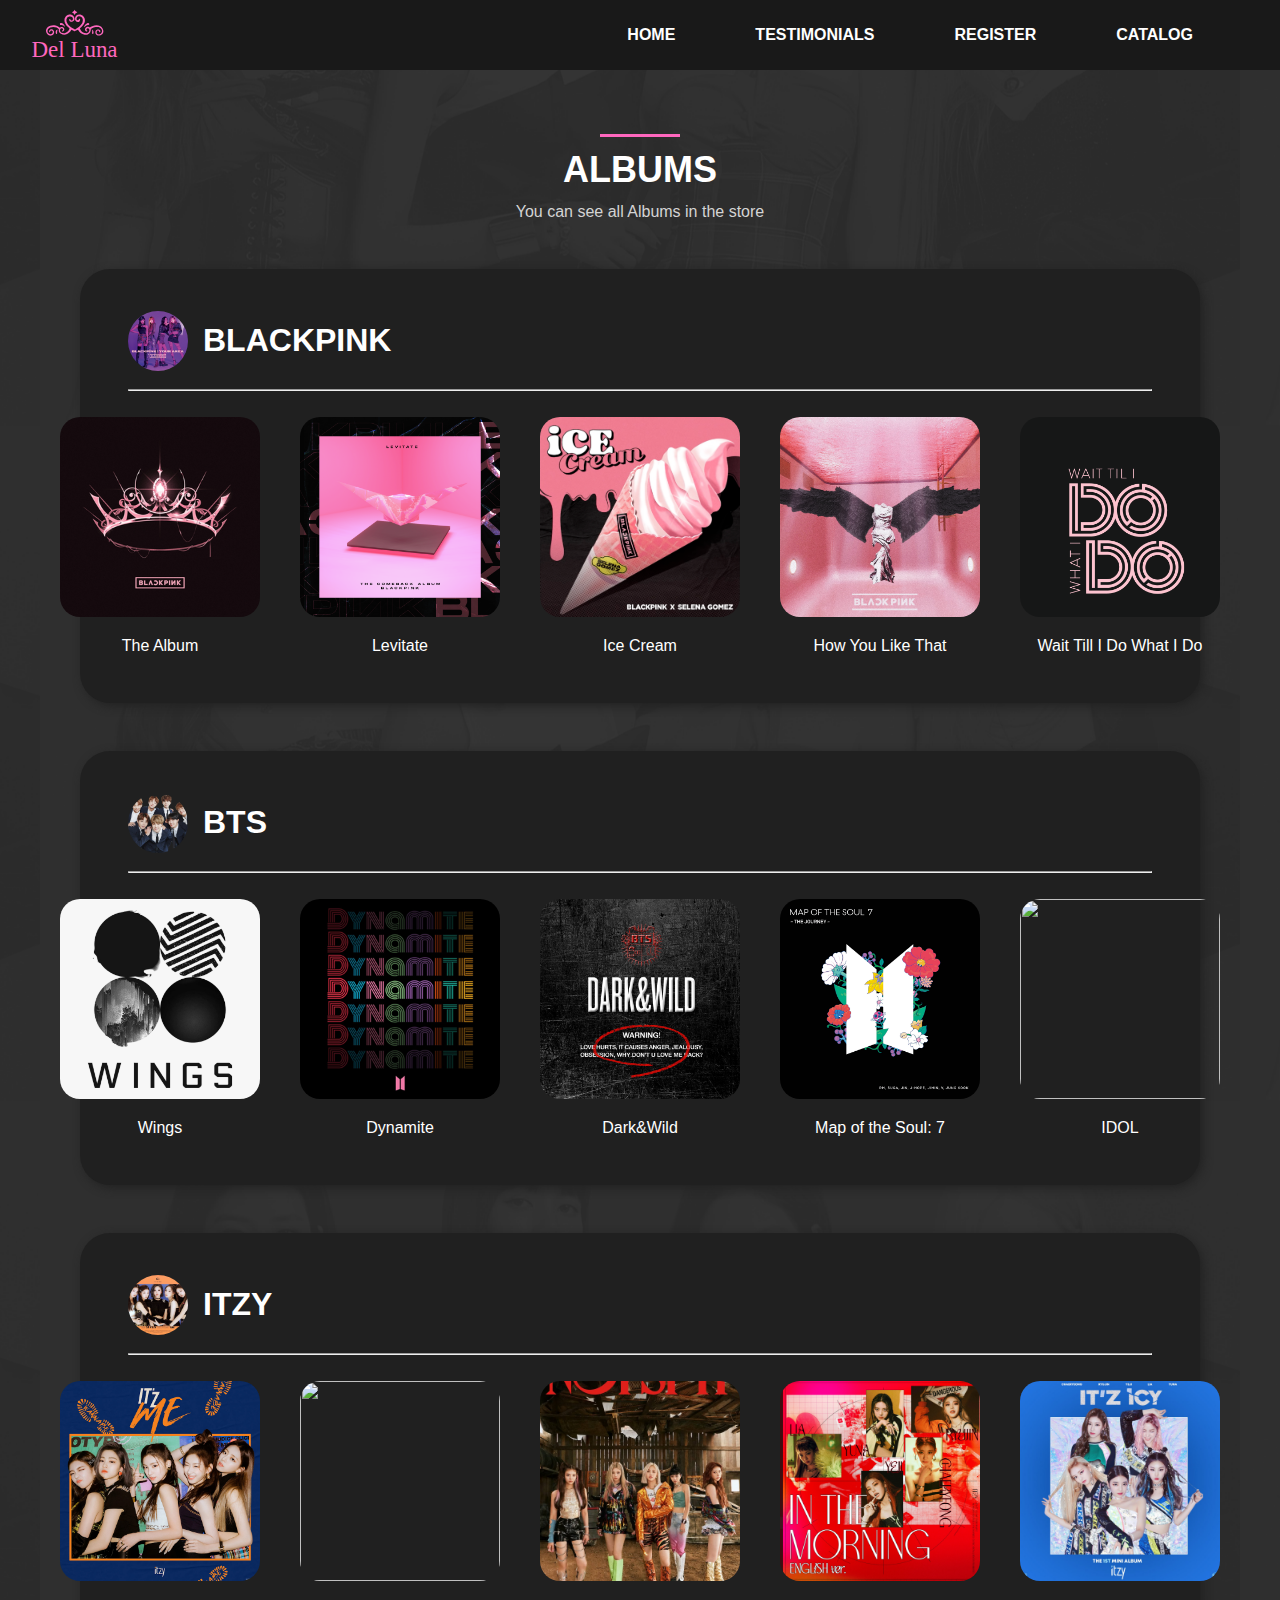
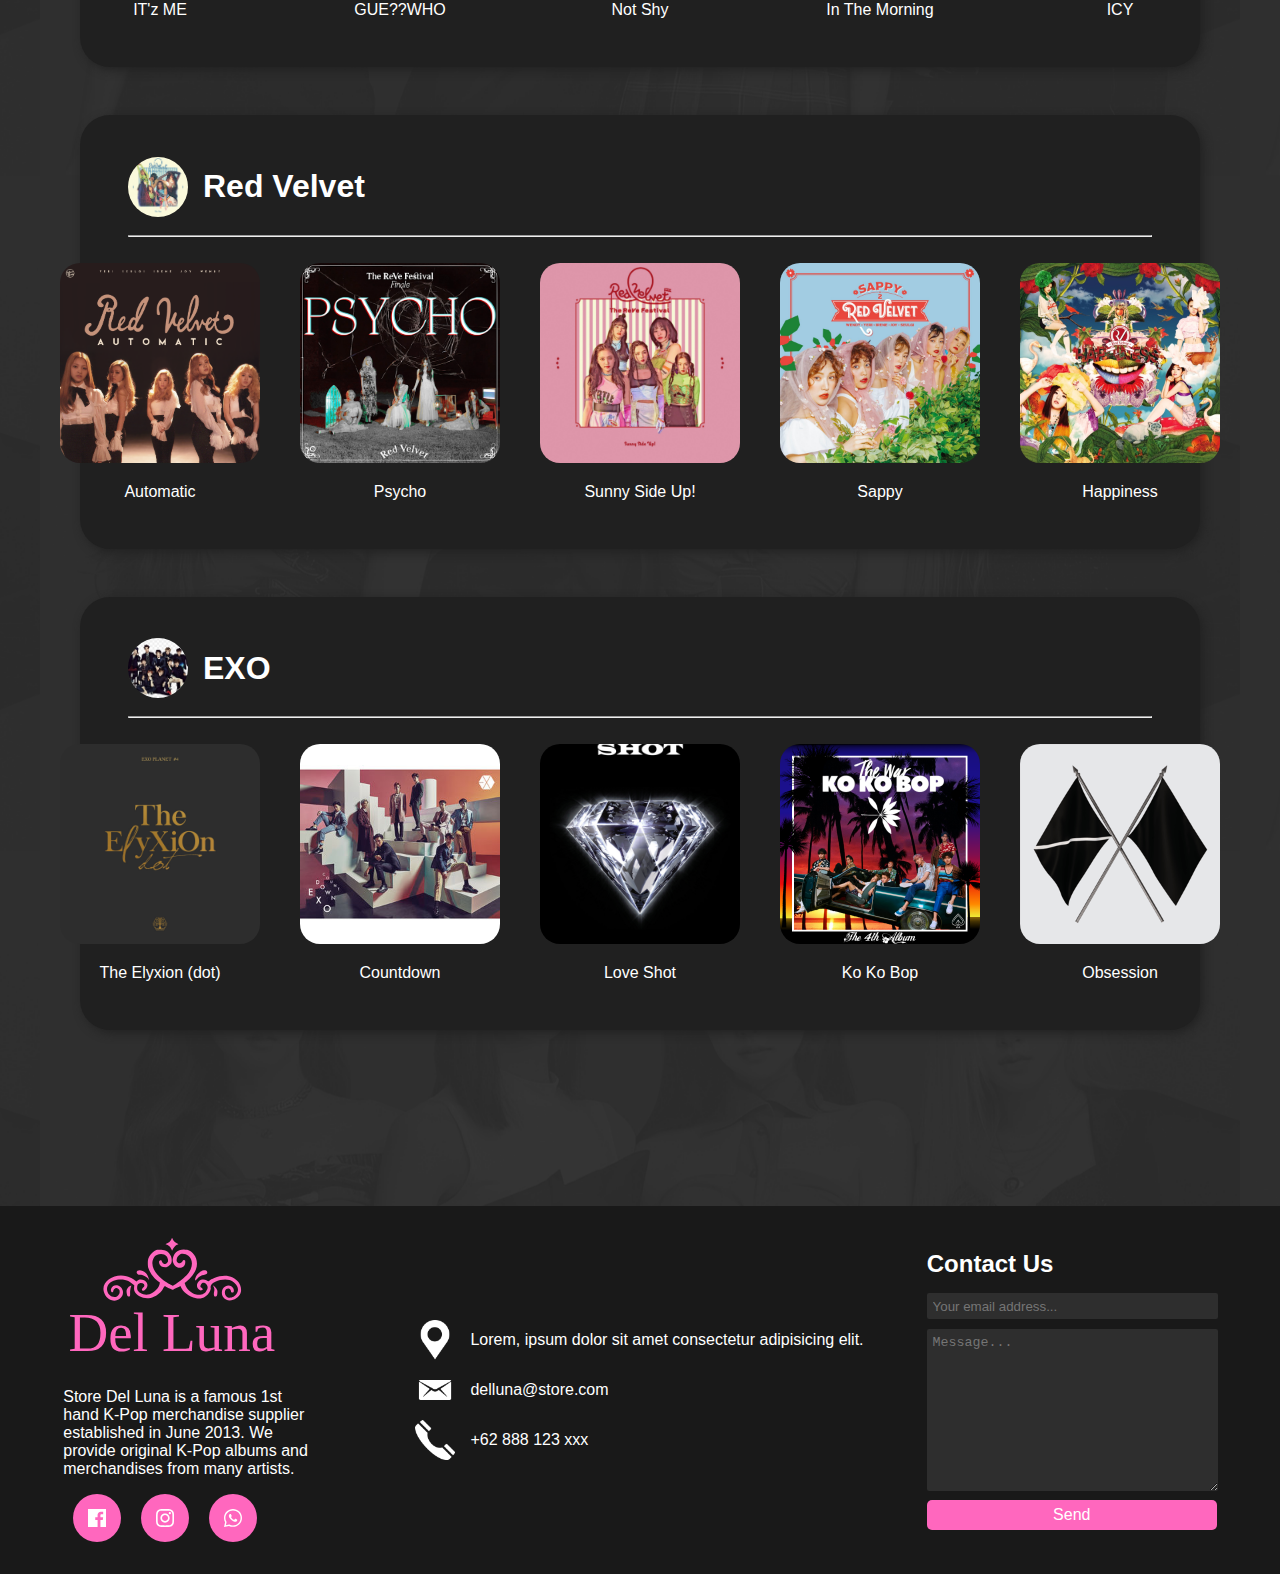
==== pages/album.html @ 9034fc79 "benerin album" ====
<!DOCTYPE html>
<html lang="en">

<head>
    <meta charset="UTF-8">
    <meta http-equiv="X-UA-Compatible" content="IE=edge">
    <meta name="viewport" content="width=device-width, initial-scale=1.0">
    <title>Store Del Luna</title>
    <link rel="stylesheet" href="../styles/album.css">
    <link rel="icon" href="../assets/logo/logofitdelluna.svg">
    <script src="../js/toTop.js"></script>
</head>

<body>
    <div class="navbar">
        <div class="navbar-left">
            <a href="index.html">
                <img src="../assets/logo/dellunawostore.svg" alt="">
            </a>
        </div>
        <div class="navbar-right">
            <ul>
                <li><a href="index.html">HOME</a></li>
                <li><a href="testimonial.html">TESTIMONIALS</a></li>
                <li><a href="register.html">REGISTER</a></li>
                <li class="catalog">CATALOG
                    <ul class="catalog-dropdown">
                        <li class="album text-center"><a href="album.html">Albums</a></li>
                        <li class="merchandise text-center"><a href="merchandise.html">Merchandise</a></li>
                    </ul>
                </li>
            </ul>
        </div>
    </div>


    <div class="album-section">
        <div class="section-line"></div>
        <h1 class="title">ALBUMS</h1>
        <p class="subtitle">You can see all Albums in the store</p>

        <div class="wrapper first-album">
            <div class="album-head row">
                <img src="../assets/album/bp/bp cover 3.png" alt="" width="50px">
                <h1 class="text-white">BLACKPINK</h1>
            </div>
            <hr>
            <div class="album-content row">
                <div class="img-wrap">
                    <img src="../assets/album/bp/bp cover 1.png" alt="" class="album-hover">
                    <p class="text-white">The Album</p>
                </div>
                <div class="img-wrap">
                    <img src="../assets/album/bp/bp cover 4.png" alt="" class="album-hover">
                    <p class="text-white">Levitate</p>
                </div>
                <div class="img-wrap">
                    <img src="../assets/album/bp/bp cover 2.png" alt="" class="album-hover">
                    <p class="text-white">Ice Cream</p>
                </div>
                <div class="img-wrap">
                    <img src="../assets/album/bp/bp cover 6.png" alt="" class="album-hover">
                    <p class="text-white">How You Like That</p>

                </div>
                <div class="img-wrap">
                    <img src="../assets/album/bp/bp cover 5.png" alt="" class="album-hover">
                    <p class="text-white">Wait Till I Do What I Do</p>
                </div>
            </div>
        </div>

        <div class="wrapper">
            <div class="album-head row">
                <img src="../assets/album/bts/bts prof.png" alt="" width="60px">
                <h1 class="text-white">BTS</h1>
            </div>
            <hr>
            <div class="album-content row">
                <div class="img-wrap">
                    <img src="../assets/album/bts/bts cover 2.png" alt="" class="album-hover">
                    <p class="text-white">Wings</p>
                </div>
                <div class="img-wrap">
                    <img src="../assets/album/bts/bts cover 4.png" alt="" class="album-hover">
                    <p class="text-white">Dynamite</p>
                </div>
                <div class="img-wrap">
                    <img src="../assets/album/bts/bts cover 5.png" alt="" class="album-hover">
                    <p class="text-white">Dark&Wild</p>
                </div>
                <div class="img-wrap">
                    <img src="../assets/album/bts/bts cover 6.png" alt="" class="album-hover">
                    <p class="text-white">Map of the Soul: 7</p>
                </div>
                <div class="img-wrap">
                    <img src="../assets/album/bts/bts cover3.png" alt="" class="album-hover">
                    <p class="text-white">IDOL</p>
                </div>
            </div>
        </div>

        <div class="wrapper">
            <div class="album-head row">
                <img src="../assets/album/itzy/itzy 6.png" alt="" width="60px">
                <h1 class="text-white">ITZY</h1>
            </div>
            <hr>
            <div class="album-content row">
                <div class="img-wrap">
                    <img src="../assets/album/itzy/itzy 1.png" alt="" class="album-hover">
                    <p class="text-white">IT'z ME</p>
                </div>
                <div class="img-wrap">
                    <img src="../assets/album/itzy/itzy 3.png" alt="" class="album-hover">
                    <p class="text-white">GUE??WHO</p>
                </div>
                <div class="img-wrap">
                    <img src="../assets/album/itzy/itzy 4.png" alt="" class="album-hover">
                    <p class="text-white">Not Shy</p>
                </div>
                <div class="img-wrap">
                    <img src="../assets/album/itzy/itzy 5.png" alt="" class="album-hover">
                    <p class="text-white">In The Morning</p>
                </div>
                <div class="img-wrap">
                    <img src="../assets/album/itzy/itzy 2.png" alt="" class="album-hover">
                    <p class="text-white">ICY</p>
                </div>
            </div>
        </div>

        <div class="wrapper">
            <div class="album-head row">
                <img src="../assets/album/red velvet/red velvet 1.png" alt="" width="60px">
                <h1 class="text-white">Red Velvet</h1>
            </div>
            <hr>
            <div class="album-content row">
                <div class="img-wrap">
                    <img src="../assets/album/red velvet/red velvet 2.png" alt="" class="album-hover">
                    <p class="text-white">Automatic</p>
                </div>
                <div class="img-wrap">
                    <img src="../assets/album/red velvet/red velvet 3.png" alt="" class="album-hover">
                    <p class="text-white">Psycho</p>
                </div>
                <div class="img-wrap">
                    <img src="../assets/album/red velvet/red velvet 4.png" alt="" class="album-hover">
                    <p class="text-white">Sunny Side Up!</p>
                </div>
                <div class="img-wrap">
                    <img src="../assets/album/red velvet/red velvet 5.png" alt="" class="album-hover">
                    <p class="text-white">Sappy</p>
                </div>
                <div class="img-wrap">
                    <img src="../assets/album/red velvet/red velvet 6.png" alt="" class="album-hover">
                    <p class="text-white">Happiness</p>
                </div>
            </div>
        </div>

        <div class="wrapper">
            <div class="album-head row">
                <img src="../assets/album/exo/exo profile.jpg" alt="" width="60px">
                <h1 class="text-white">EXO</h1>
            </div>
            <hr>
            <div class="album-content row">
                <div class="img-wrap">
                    <img class="album-hover" src="../assets/album/exo/exo temp.png" alt="">
                    <p class="text-white">The Elyxion (dot)</p>
                </div>
                <div class="img-wrap">
                    <img src="../assets/album/exo/exo 3.png" alt="" class="album-hover">
                    <p class="text-white">Countdown</p>
                </div>
                <div class="img-wrap">
                    <img src="../assets/album/exo/exo 4.png" alt="" class="album-hover">
                    <p class="text-white">Love Shot</p>
                </div>
                <div class="img-wrap">
                    <img src="../assets/album/exo/exo 5.png" alt="" class="album-hover">
                    <p class="text-white">Ko Ko Bop</p>
                </div>
                <div class="img-wrap">
                    <img src="../assets/album/exo/exo 1.png" alt="" class="album-hover">
                    <p class="text-white">Obsession</p>
                </div>
            </div>
        </div>

    </div>


    <div class="footer row">
        <div class="footer-left">
            <img src="../assets/logo/logofitdelluna.svg" alt="">
            <p class="text-white">Store Del Luna is a famous 1st hand K-Pop merchandise supplier established in June
                2013. We provide original K-Pop albums and merchandises from many artists.</p>
            <div class="sosmed">
                <a href="">
                    <img src="../assets/sosmed/facebook.svg" alt="" class="img-white sosmed-icon">
                </a>
                <a href="">
                    <img src="../assets/sosmed/instagram.svg" alt="" class="img-white sosmed-icon">
                </a>
                <a href="">
                    <img src="../assets/sosmed/whatsapp.svg" alt="" class="img-white sosmed-icon">
                </a>
            </div>
        </div>
        <div class="footer-middle">
            <ul>
                <li>
                    <div class="row">
                        <img src="../assets/contact/location.png" alt="" class="img-white icon">
                        <p class="text-white">Lorem, ipsum dolor sit amet consectetur adipisicing elit.</p>
                    </div>
                </li>
                <li>
                    <div class="row">
                        <img src="../assets/contact/email.png" alt="" class="img-white icon">
                        <p class="text-white">delluna@store.com</p>
                    </div>
                </li>
                <li>
                    <div class="row">
                        <img src="../assets/contact/phone.png" alt="" class="img-white icon">
                        <p class="text-white">+62 888 123 xxx</p>
                    </div>
                </li>
            </ul>
        </div>
        <div class="footer-right">
            <div class="footer-right-title text-white">Contact Us</div>
            <div class="email-form">
                <input class="custom-input text-white" type="email" placeholder="Your email address...">
            </div>
            <div class="message-form">
                <textarea class="custom-input text-white" name="" id="" cols="30" rows="10"
                    placeholder="Message..."></textarea>
            </div>
            <div class="submit-wraper">
                <button class="submit-message text-white" type="submit">Send</button>
            </div>
        </div>
    </div>

</body>

</html>
---- styles/album.css ----
@import url("all.css");

.album-section {
    background: url('../assets/picture/bg-section.png') center center, #2e2e2e !important;
    align-items: center;
    text-align: center;
    padding: 4rem 5rem 8rem 5rem;
}

.album-head img {
    border-radius: 50%;
    margin-right: 15px;
    width: 60px;
    height: 60px;
    object-fit: cover;
}

.wrapper {
    box-shadow: 3px 3px 10px rgb(34, 34, 34);
    background-color: #202020;
    border-radius: 30px;
    transition: 0.2s ease all;
    padding: 2rem 3rem;
    margin-bottom: 3rem;
}

.first-album {
    margin-top: 3rem;
}

.album-content {
    justify-content: center;
    text-align: center;
    align-items: flex-start;
}

.img-wrap {
    text-align: center;
    padding: 0 20px;
    padding-top: 18px;
}

.img-wrap img {
    border-radius: 20px;
    width: 200px;
    height: 200px;
    object-fit: cover;
    transition: 0.3s ease all;
}

.album-hover:hover {
    box-shadow: 0 0 15px #ff67be,
        0 0 15px #ff67be;
}
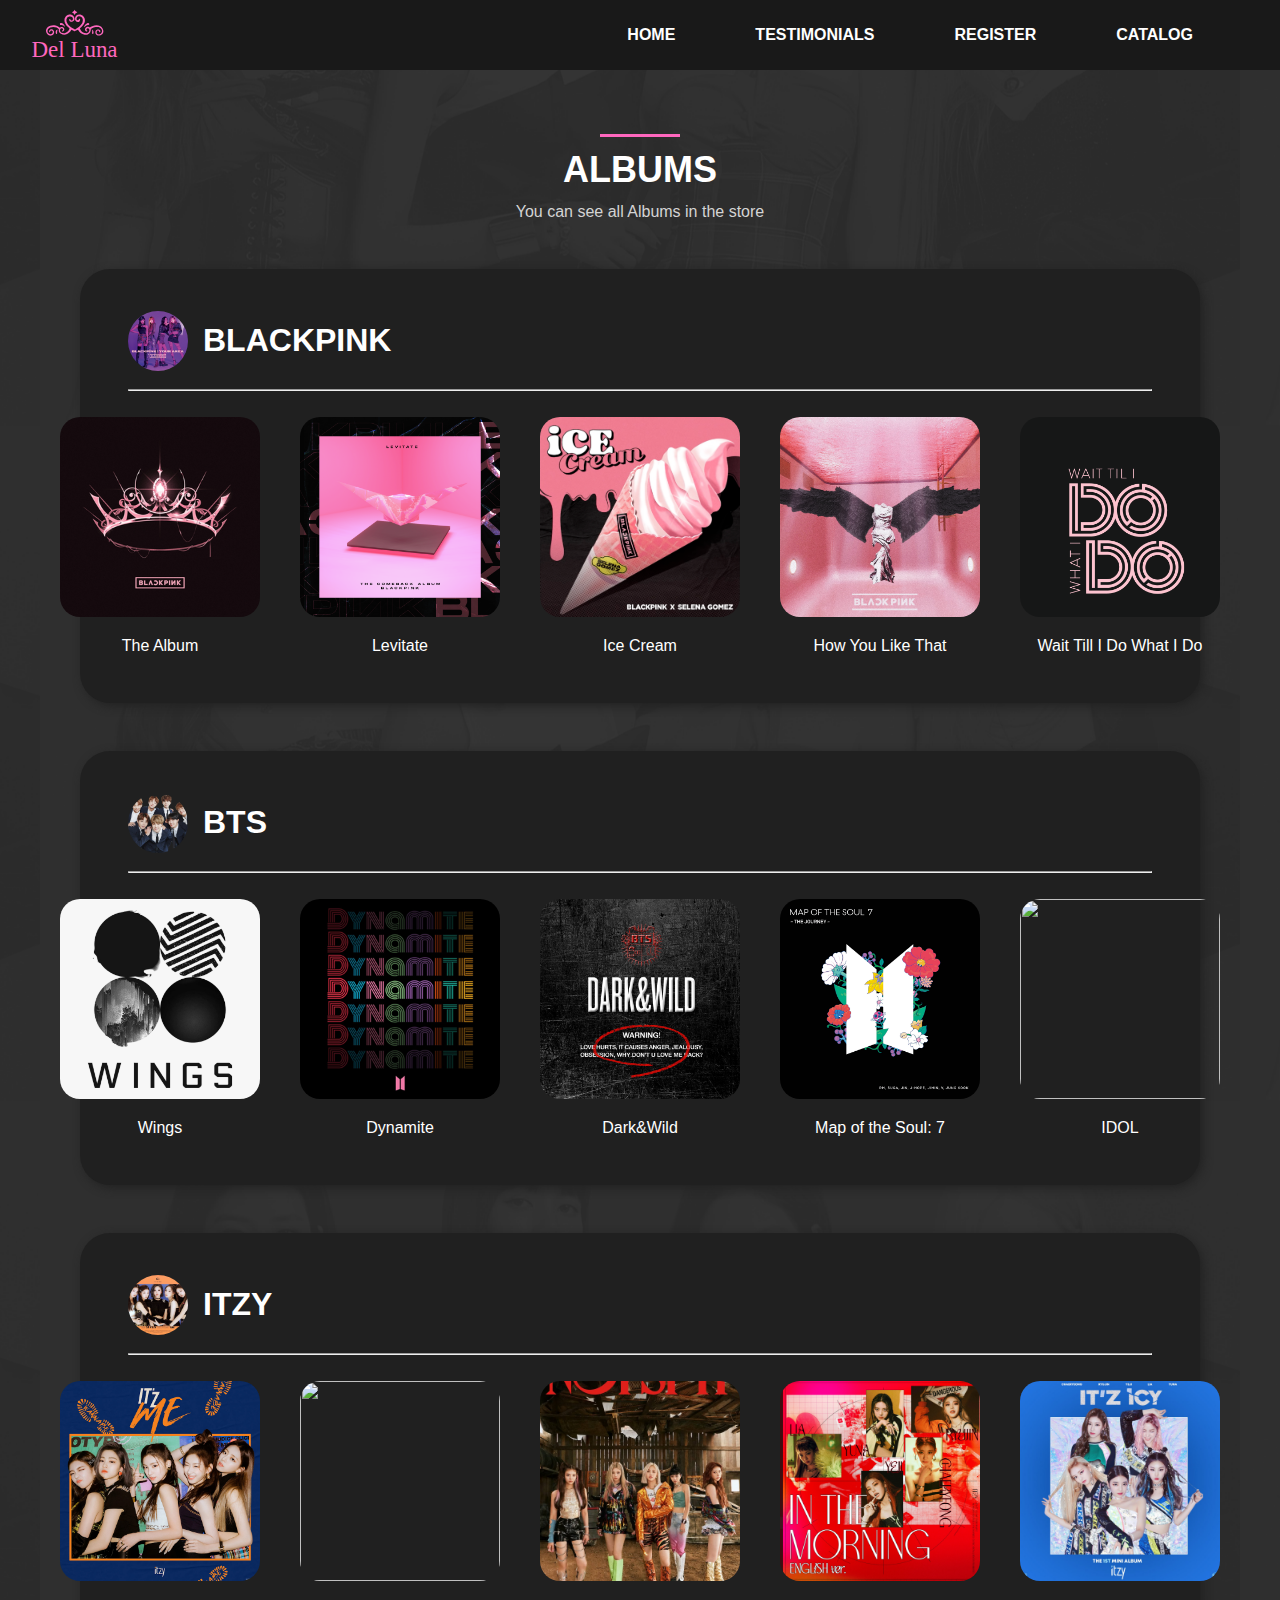
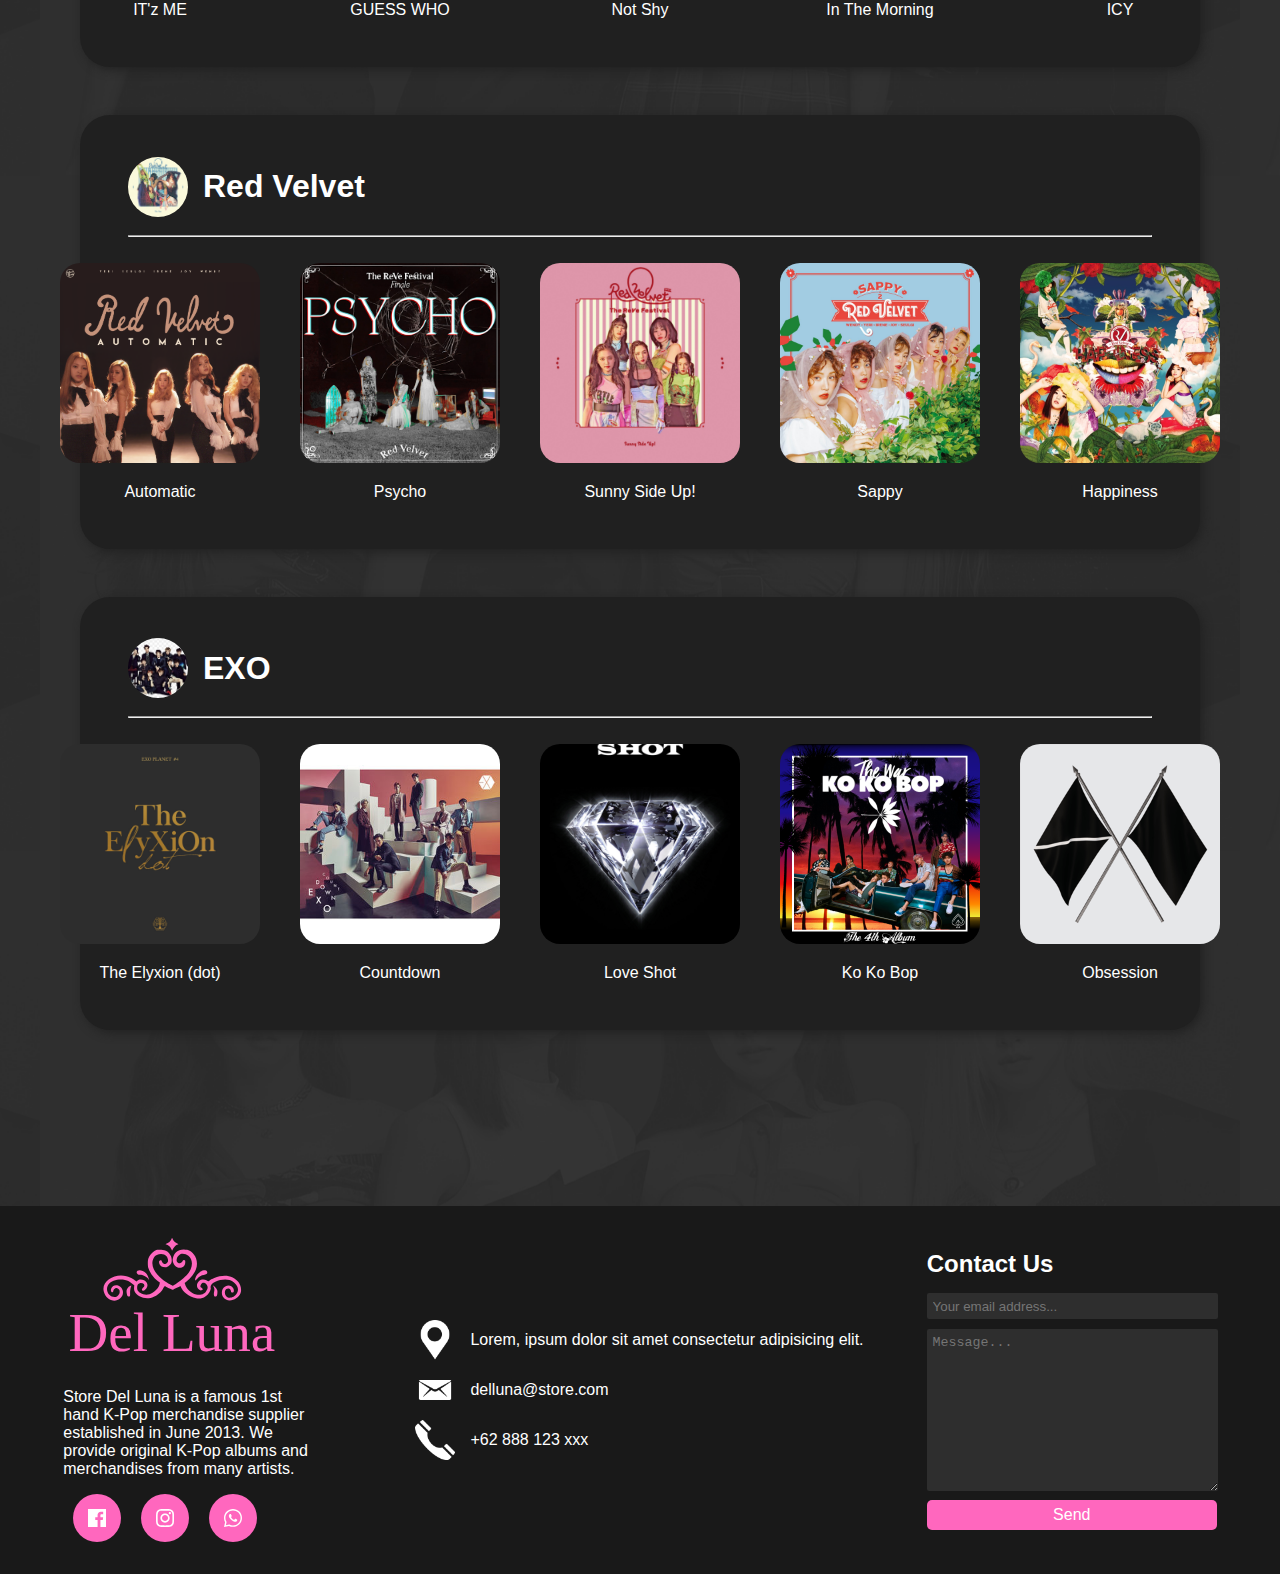
==== commit e8b67296: "album+merch done" ====
--- a/pages/album.html
+++ b/pages/album.html
@@ -113,7 +113,7 @@
                 </div>
                 <div class="img-wrap">
                     <img src="../assets/album/itzy/itzy 3.png" alt="" class="album-hover">
-                    <p class="text-white">GUE??WHO</p>
+                    <p class="text-white">GUESS WHO</p>
                 </div>
                 <div class="img-wrap">
                     <img src="../assets/album/itzy/itzy 4.png" alt="" class="album-hover">
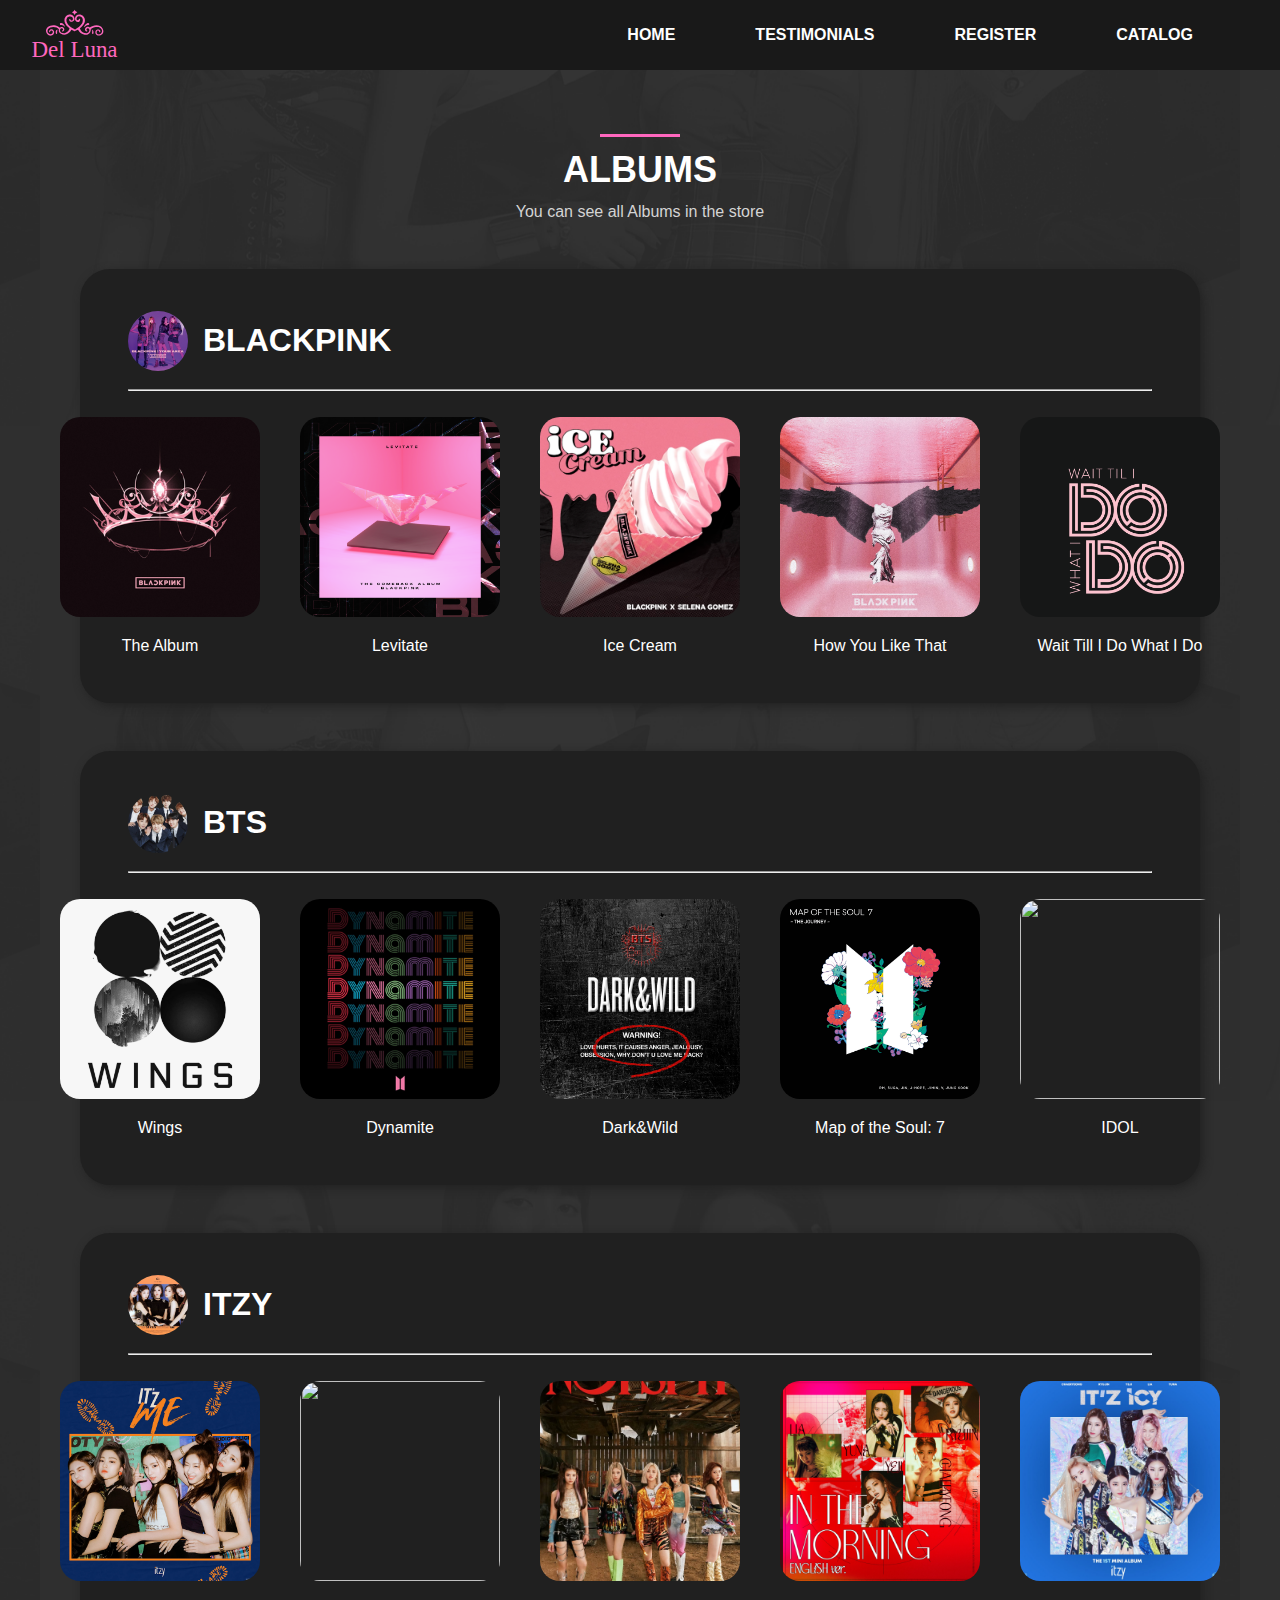
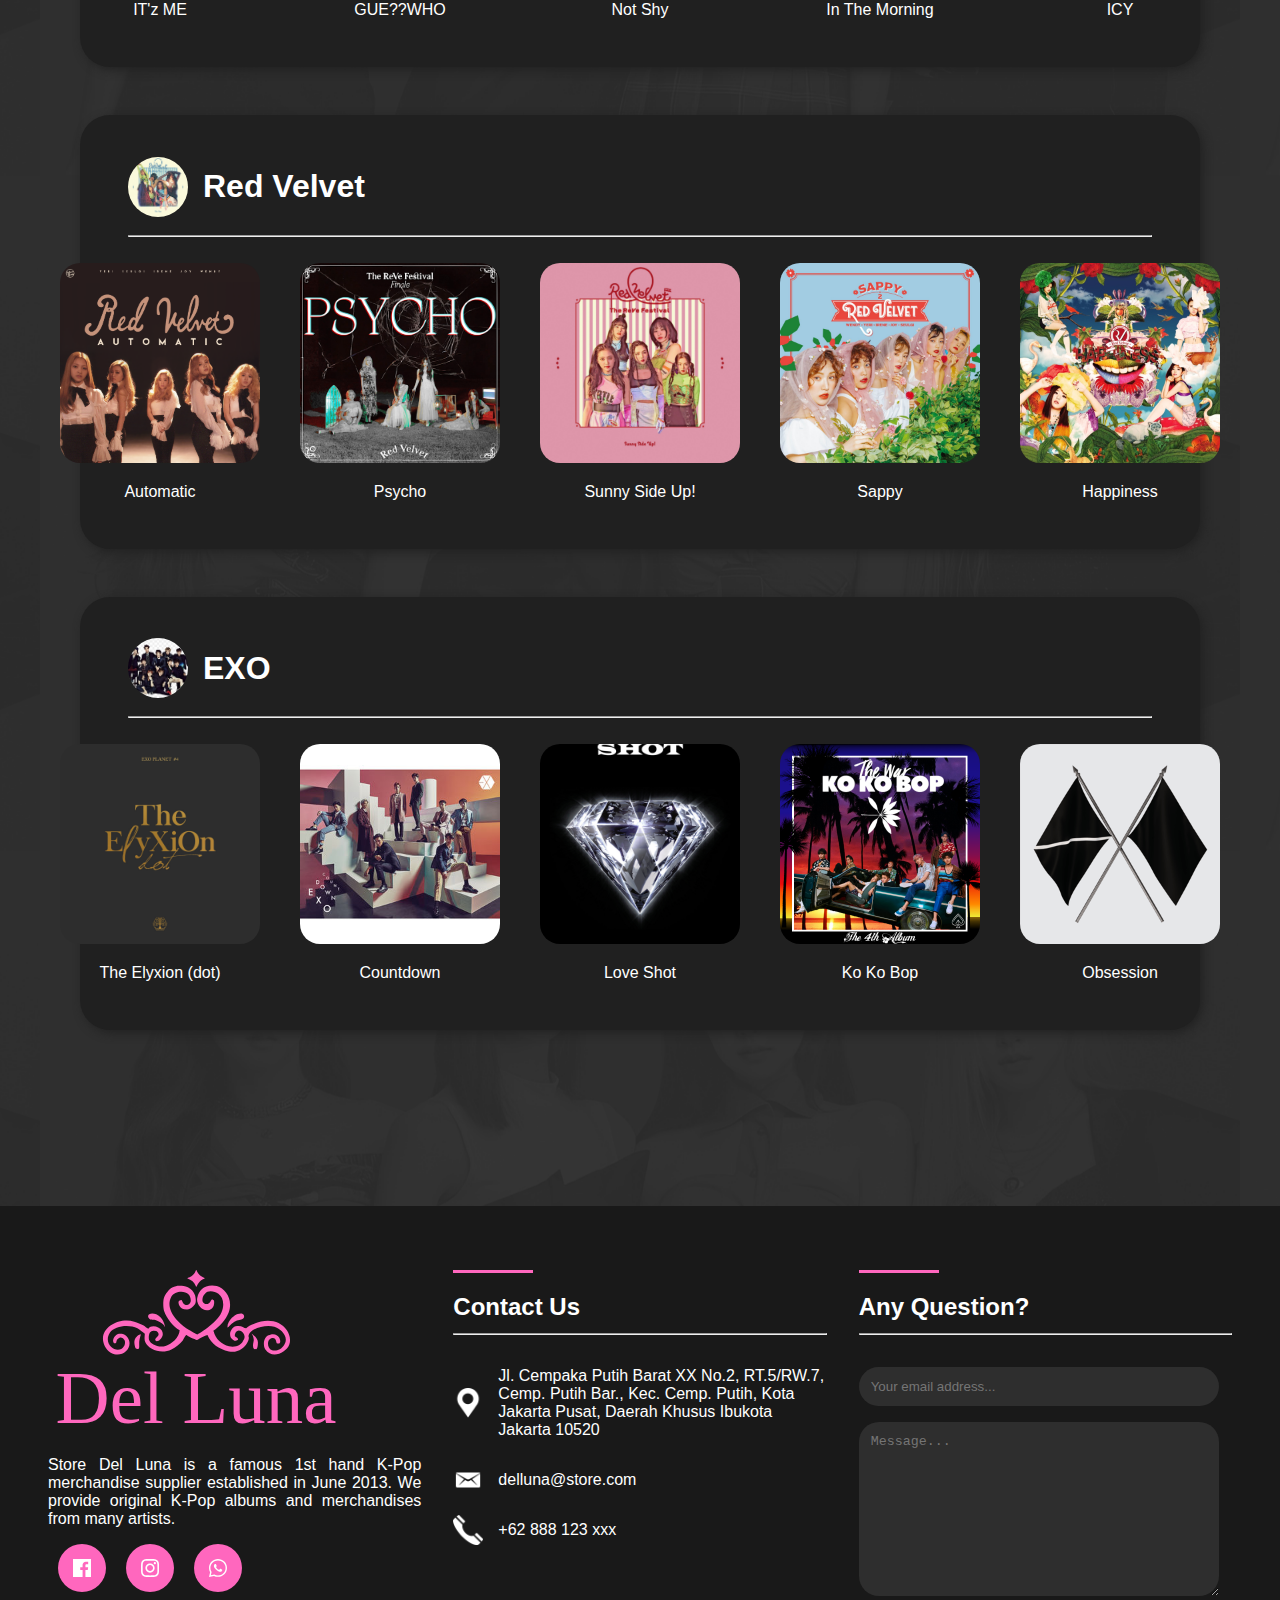
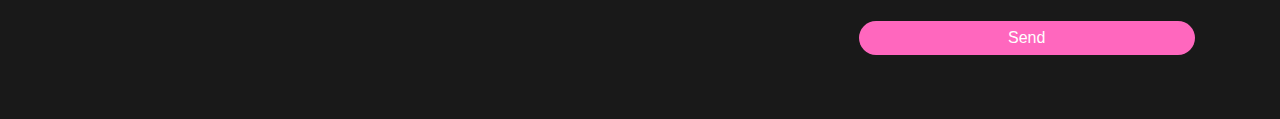
==== commit d444076f: "rubah footer" ====
--- a/pages/album.html
+++ b/pages/album.html
@@ -113,7 +113,7 @@
                 </div>
                 <div class="img-wrap">
                     <img src="../assets/album/itzy/itzy 3.png" alt="" class="album-hover">
-                    <p class="text-white">GUESS WHO</p>
+                    <p class="text-white">GUE??WHO</p>
                 </div>
                 <div class="img-wrap">
                     <img src="../assets/album/itzy/itzy 4.png" alt="" class="album-hover">
@@ -196,7 +196,8 @@
     <div class="footer row">
         <div class="footer-left">
             <img src="../assets/logo/logofitdelluna.svg" alt="">
-            <p class="text-white">Store Del Luna is a famous 1st hand K-Pop merchandise supplier established in June
+            <p class="text-white footer-about">Store Del Luna is a famous 1st hand K-Pop merchandise supplier
+                established in June
                 2013. We provide original K-Pop albums and merchandises from many artists.</p>
             <div class="sosmed">
                 <a href="">
@@ -211,11 +212,15 @@
             </div>
         </div>
         <div class="footer-middle">
+            <div class="section-line"></div>
+            <h2 class="text-white">Contact Us</h2>
+            <hr>
             <ul>
                 <li>
                     <div class="row">
                         <img src="../assets/contact/location.png" alt="" class="img-white icon">
-                        <p class="text-white">Lorem, ipsum dolor sit amet consectetur adipisicing elit.</p>
+                        <p class="text-white">Jl. Cempaka Putih Barat XX No.2, RT.5/RW.7, Cemp. Putih Bar., Kec. Cemp.
+                            Putih, Kota Jakarta Pusat, Daerah Khusus Ibukota Jakarta 10520</p>
                     </div>
                 </li>
                 <li>
@@ -233,16 +238,20 @@
             </ul>
         </div>
         <div class="footer-right">
-            <div class="footer-right-title text-white">Contact Us</div>
-            <div class="email-form">
-                <input class="custom-input text-white" type="email" placeholder="Your email address...">
-            </div>
-            <div class="message-form">
-                <textarea class="custom-input text-white" name="" id="" cols="30" rows="10"
-                    placeholder="Message..."></textarea>
-            </div>
-            <div class="submit-wraper">
-                <button class="submit-message text-white" type="submit">Send</button>
+            <div class="section-line"></div>
+            <h2 class="text-white">Any Question?</h2>
+            <hr>
+            <div class="form-wrapper">
+                <div class="footer-form">
+                    <input class="custom-input text-white" type="email" placeholder="Your email address...">
+                </div>
+                <div class="footer-form">
+                    <textarea class="custom-input text-white" name="" id="" cols="30" rows="10"
+                        placeholder="Message..."></textarea>
+                </div>
+                <div class="submit-wraper">
+                    <button class="submit-message text-white" type="submit">Send</button>
+                </div>
             </div>
         </div>
     </div>
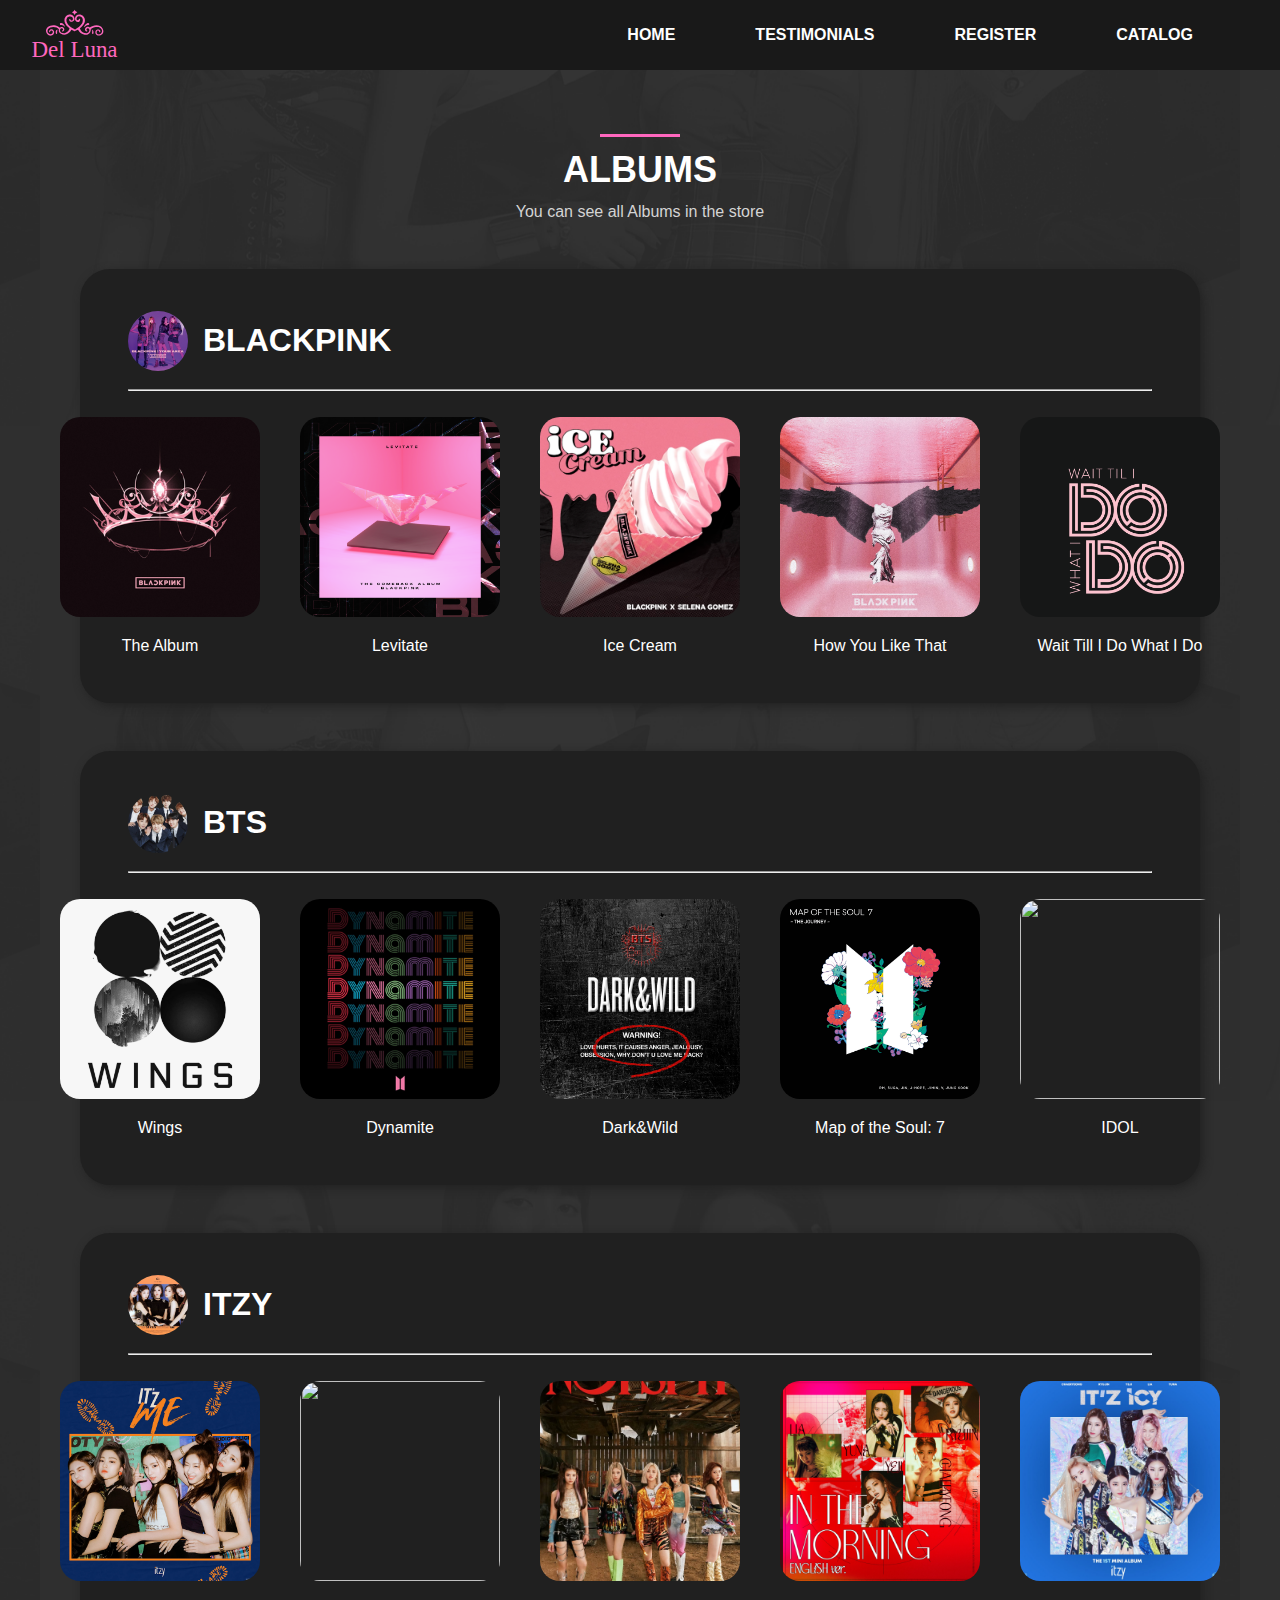
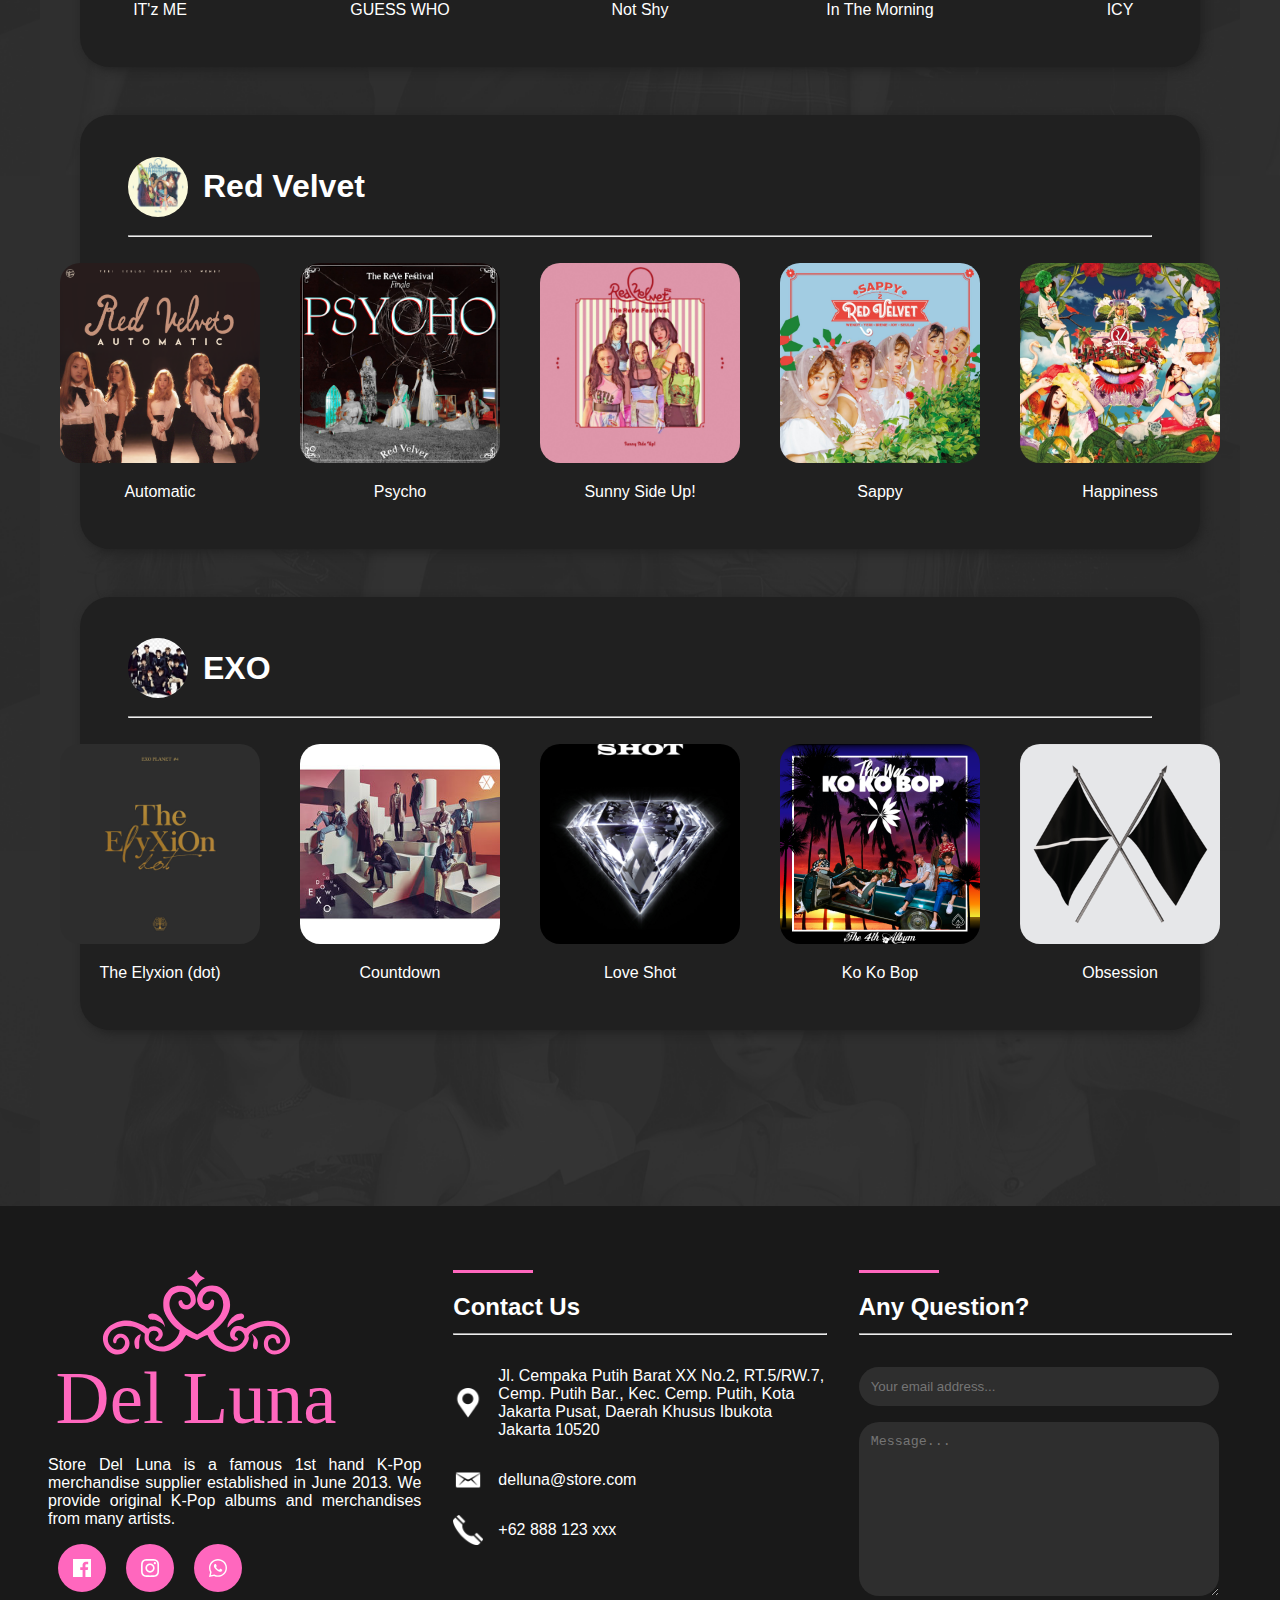
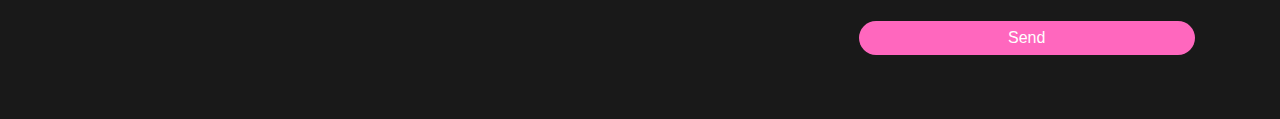
==== commit f9e9fca9: "Merge branch 'main' of https://github.com/kreivc/Store-Del-Luna into main" ====
--- a/pages/album.html
+++ b/pages/album.html
@@ -113,7 +113,7 @@
                 </div>
                 <div class="img-wrap">
                     <img src="../assets/album/itzy/itzy 3.png" alt="" class="album-hover">
-                    <p class="text-white">GUE??WHO</p>
+                    <p class="text-white">GUESS WHO</p>
                 </div>
                 <div class="img-wrap">
                     <img src="../assets/album/itzy/itzy 4.png" alt="" class="album-hover">
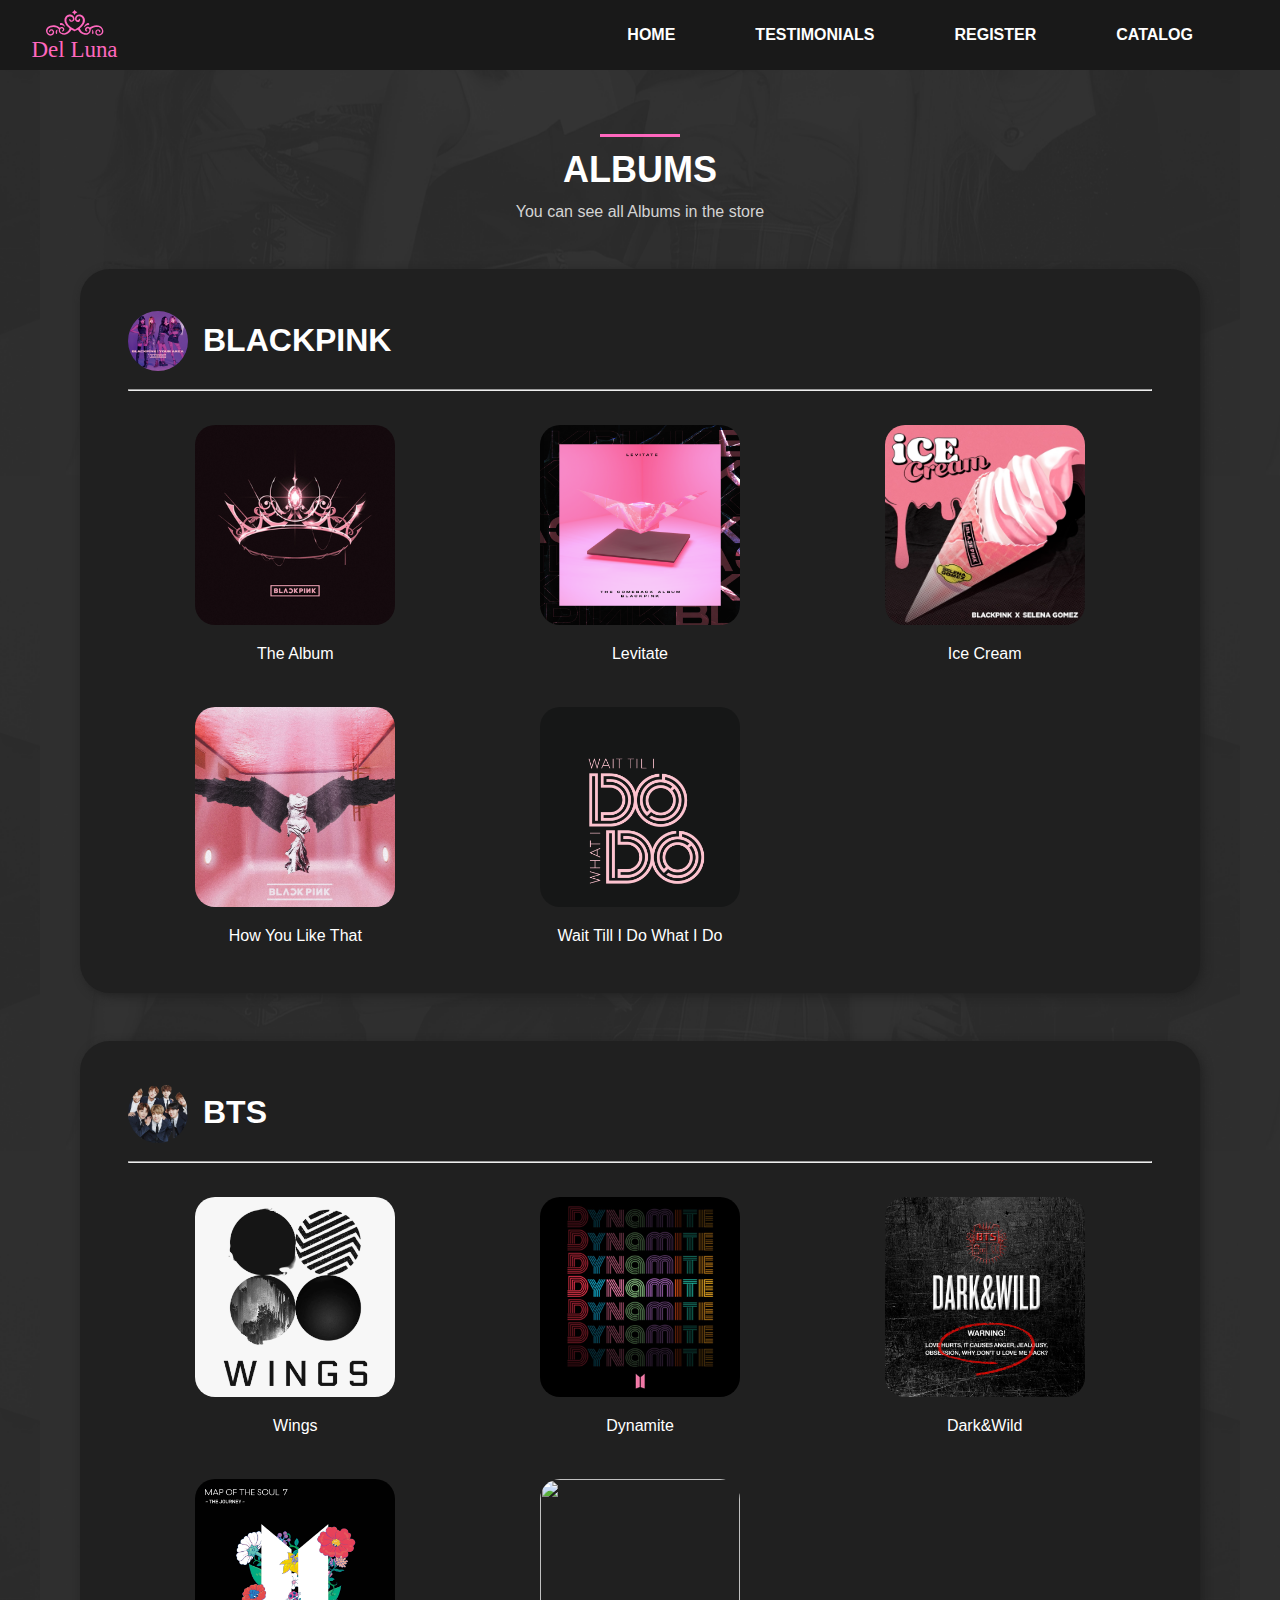
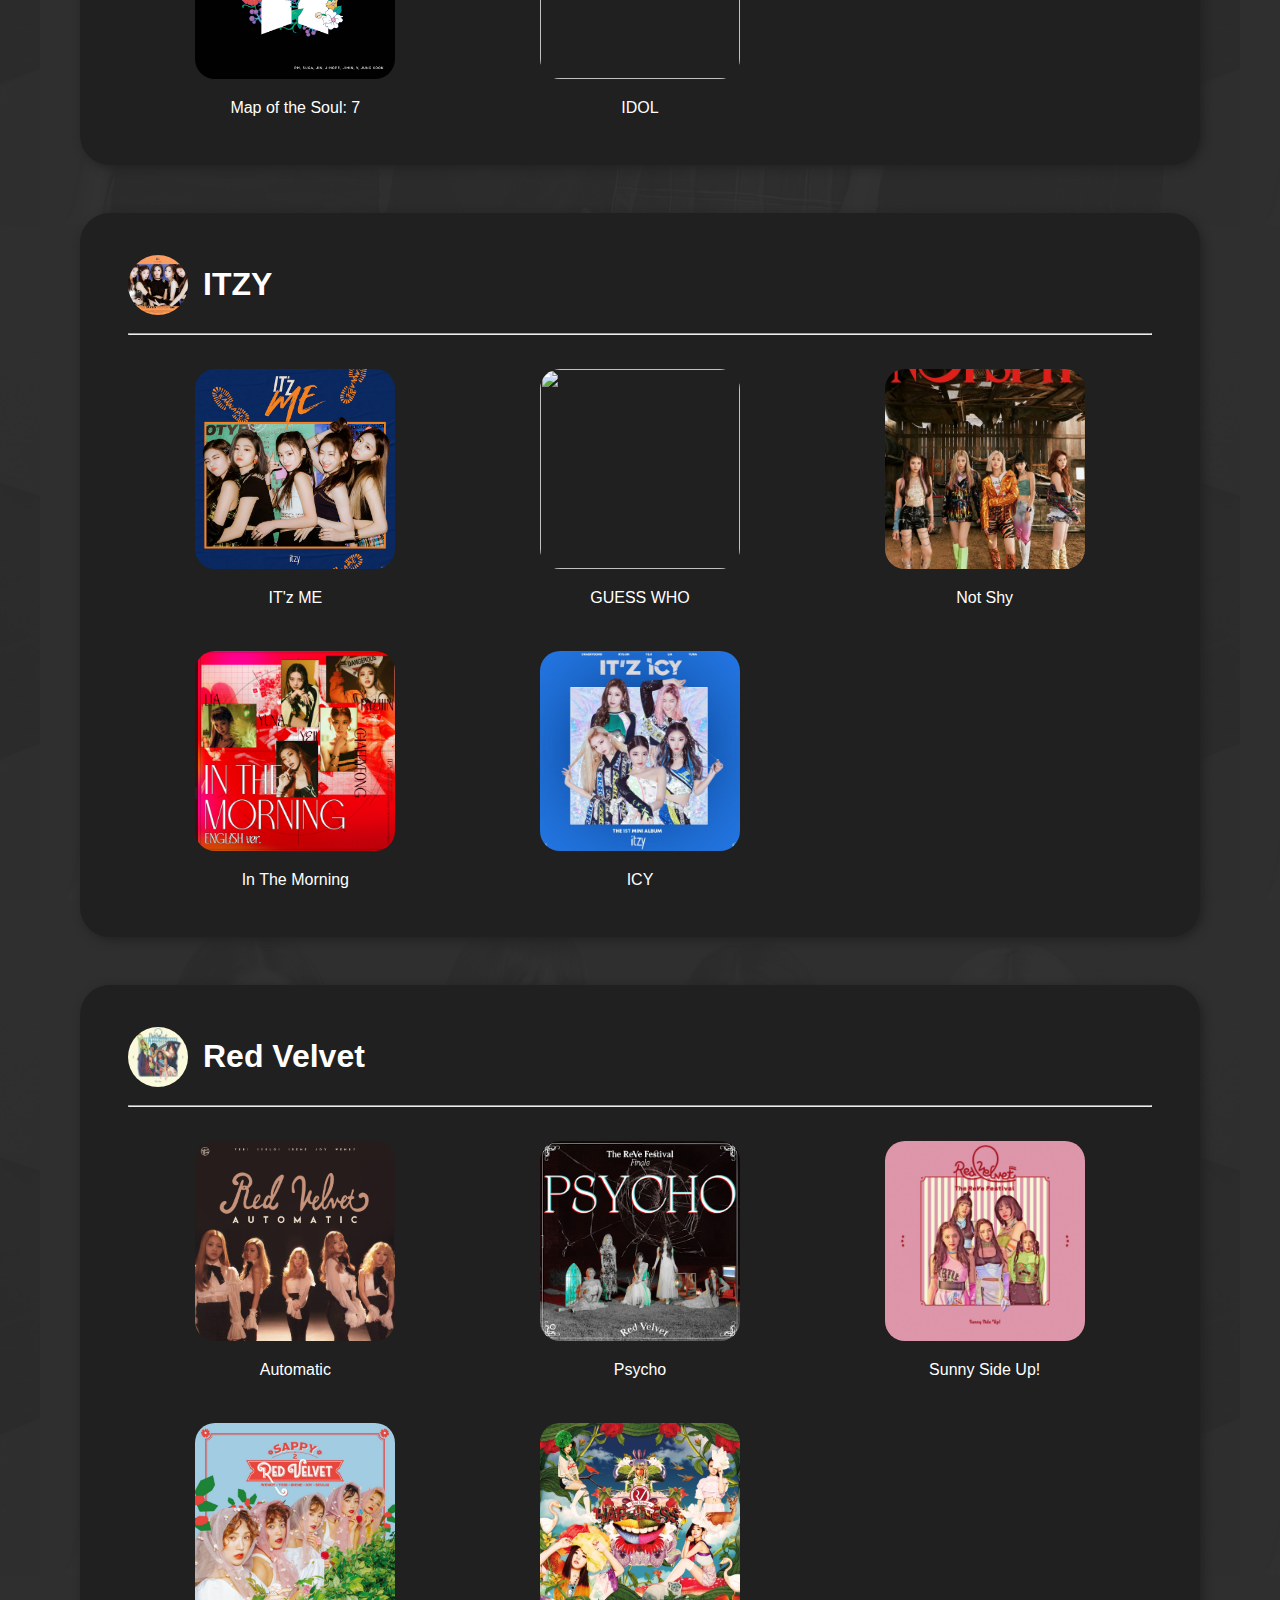
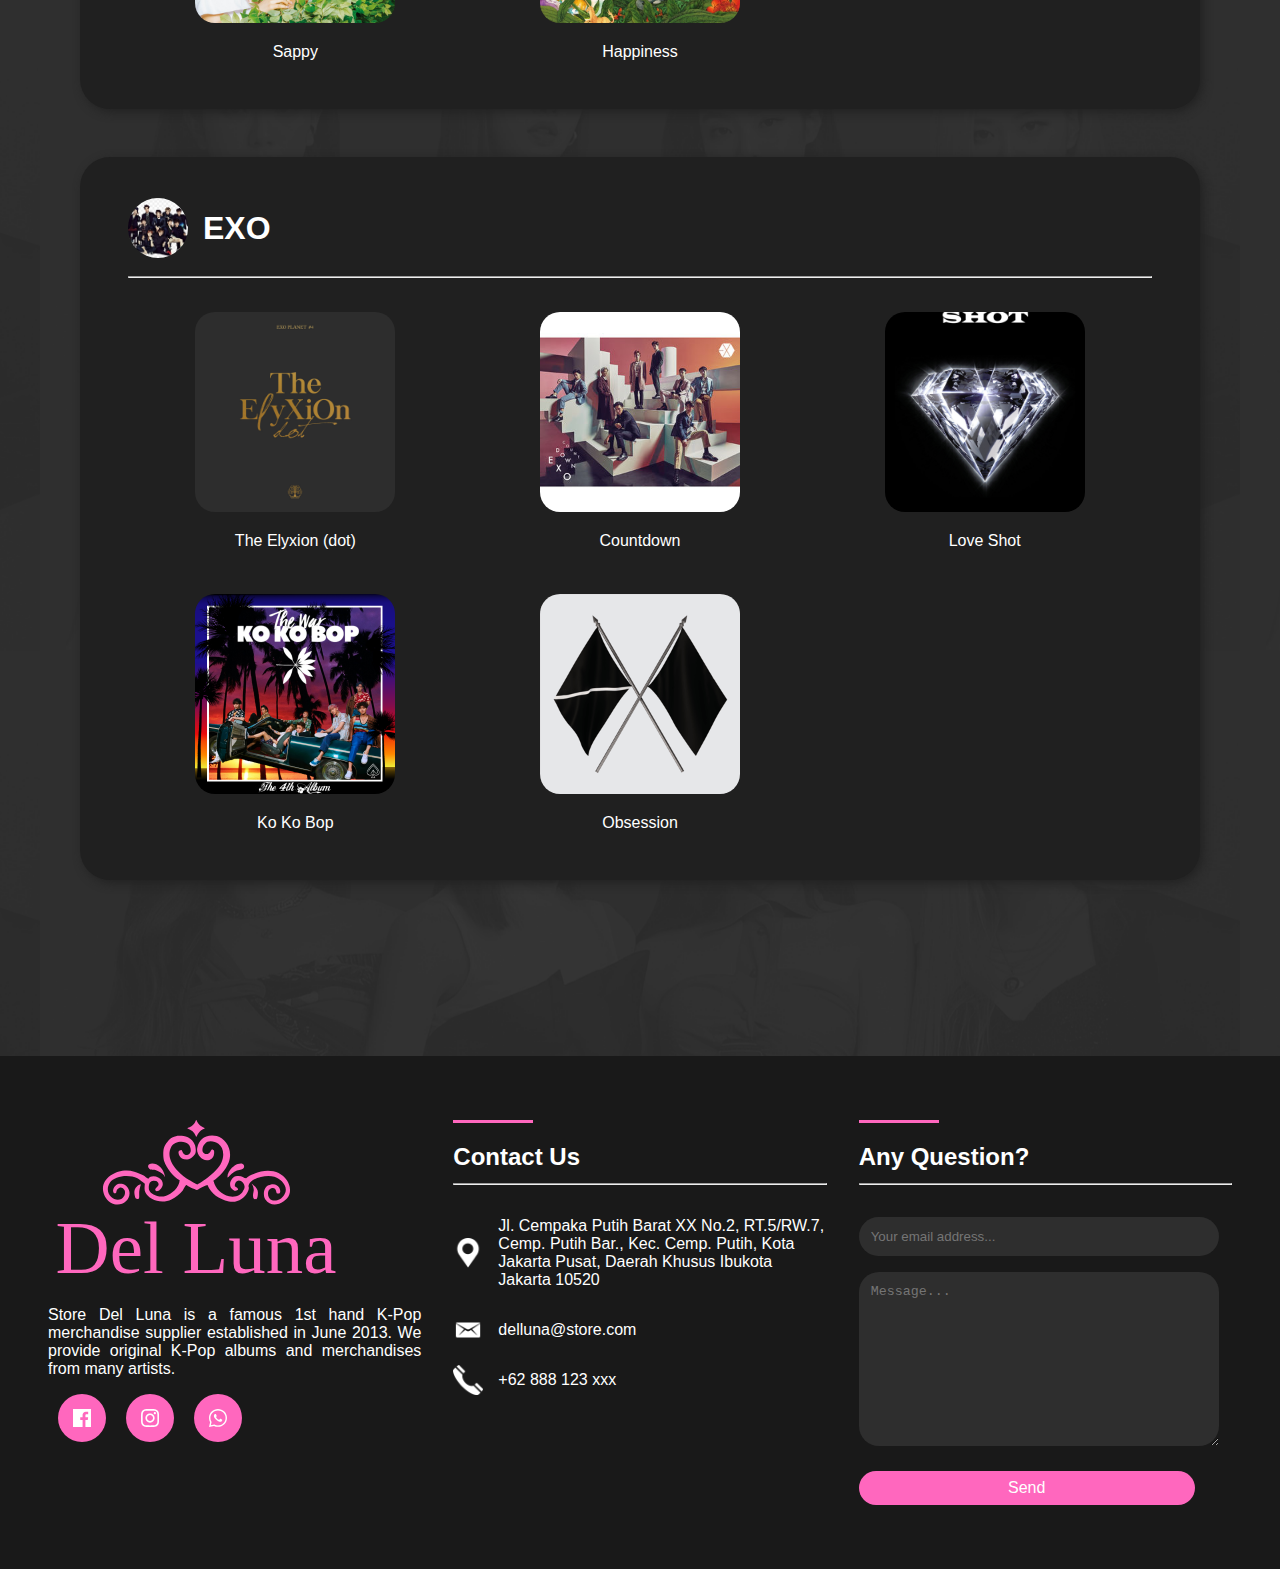
==== commit c7b8be27: "responsive album,merchandise & add alert send" ====
--- a/pages/album.html
+++ b/pages/album.html
@@ -9,9 +9,34 @@
     <link rel="stylesheet" href="../styles/album.css">
     <link rel="icon" href="../assets/logo/logofitdelluna.svg">
     <script src="../js/toTop.js"></script>
+    <script src="../js/navbar.js"></script>
 </head>
 
 <body>
+    <div class="sidebar" id="sidebar">
+        <div class="header">
+            <a href="index.html">
+                <img src="../assets/logo/dellunawostore.svg" alt="">
+            </a>
+            <button class="btn-nav" onclick="closeSidebar()">
+                <div></div>
+                <div></div>
+                <div></div>
+            </button>
+        </div>
+        <hr>
+        <ul>
+            <li><a href="index.html">HOME</a></li>
+            <li><a href="testimonial.html">TESTIMONIALS</a></li>
+            <li><a href="register.html">REGISTER</a></li>
+            <li class="catalog">CATALOG
+                <ul class="catalog-dropdown-sm">
+                    <li class="album text-center"><a href="album.html">Albums</a></li>
+                    <li class="merchandise text-center"><a href="merchandise.html">Merchandise</a></li>
+                </ul>
+            </li>
+        </ul>
+    </div>
     <div class="navbar">
         <div class="navbar-left">
             <a href="index.html">
@@ -19,17 +44,26 @@
             </a>
         </div>
         <div class="navbar-right">
-            <ul>
-                <li><a href="index.html">HOME</a></li>
-                <li><a href="testimonial.html">TESTIMONIALS</a></li>
-                <li><a href="register.html">REGISTER</a></li>
-                <li class="catalog">CATALOG
-                    <ul class="catalog-dropdown">
-                        <li class="album text-center"><a href="album.html">Albums</a></li>
-                        <li class="merchandise text-center"><a href="merchandise.html">Merchandise</a></li>
-                    </ul>
-                </li>
-            </ul>
+            <div class="nav-content-md">
+                <ul>
+                    <li><a href="index.html">HOME</a></li>
+                    <li><a href="testimonial.html">TESTIMONIALS</a></li>
+                    <li><a href="register.html">REGISTER</a></li>
+                    <li class="catalog">CATALOG
+                        <ul class="catalog-dropdown">
+                            <li class="album text-center"><a href="album.html">Albums</a></li>
+                            <li class="merchandise text-center"><a href="merchandise.html">Merchandise</a></li>
+                        </ul>
+                    </li>
+                </ul>
+            </div>
+            <div class="nav-content-sm">
+                <button class="btn-nav" onclick="showSidebar()">
+                    <div></div>
+                    <div></div>
+                    <div></div>
+                </button>
+            </div>
         </div>
     </div>
 
@@ -250,7 +284,7 @@
                         placeholder="Message..."></textarea>
                 </div>
                 <div class="submit-wraper">
-                    <button class="submit-message text-white" type="submit">Send</button>
+                    <button class="submit-message text-white" type="button" onclick="sendMessage()">Send</button>
                 </div>
             </div>
         </div>
--- a/styles/album.css
+++ b/styles/album.css
@@ -29,9 +29,11 @@
 }
 
 .album-content {
-    justify-content: center;
-    text-align: center;
-    align-items: flex-start;
+    display: grid;
+    grid-template-columns: repeat(3, 1fr);
+    grid-template-rows: auto;
+    gap: 10px;
+    margin-top: 1rem;
 }
 
 .img-wrap {
@@ -51,4 +53,14 @@
 .album-hover:hover {
     box-shadow: 0 0 15px #ff67be,
         0 0 15px #ff67be;
+}
+
+@media only screen and (max-width: 600px) {
+    .album-content {
+        grid-template-columns: repeat(1, 1fr);
+    }
+
+    .album-section {
+        padding: 3rem 1rem;
+    }
 }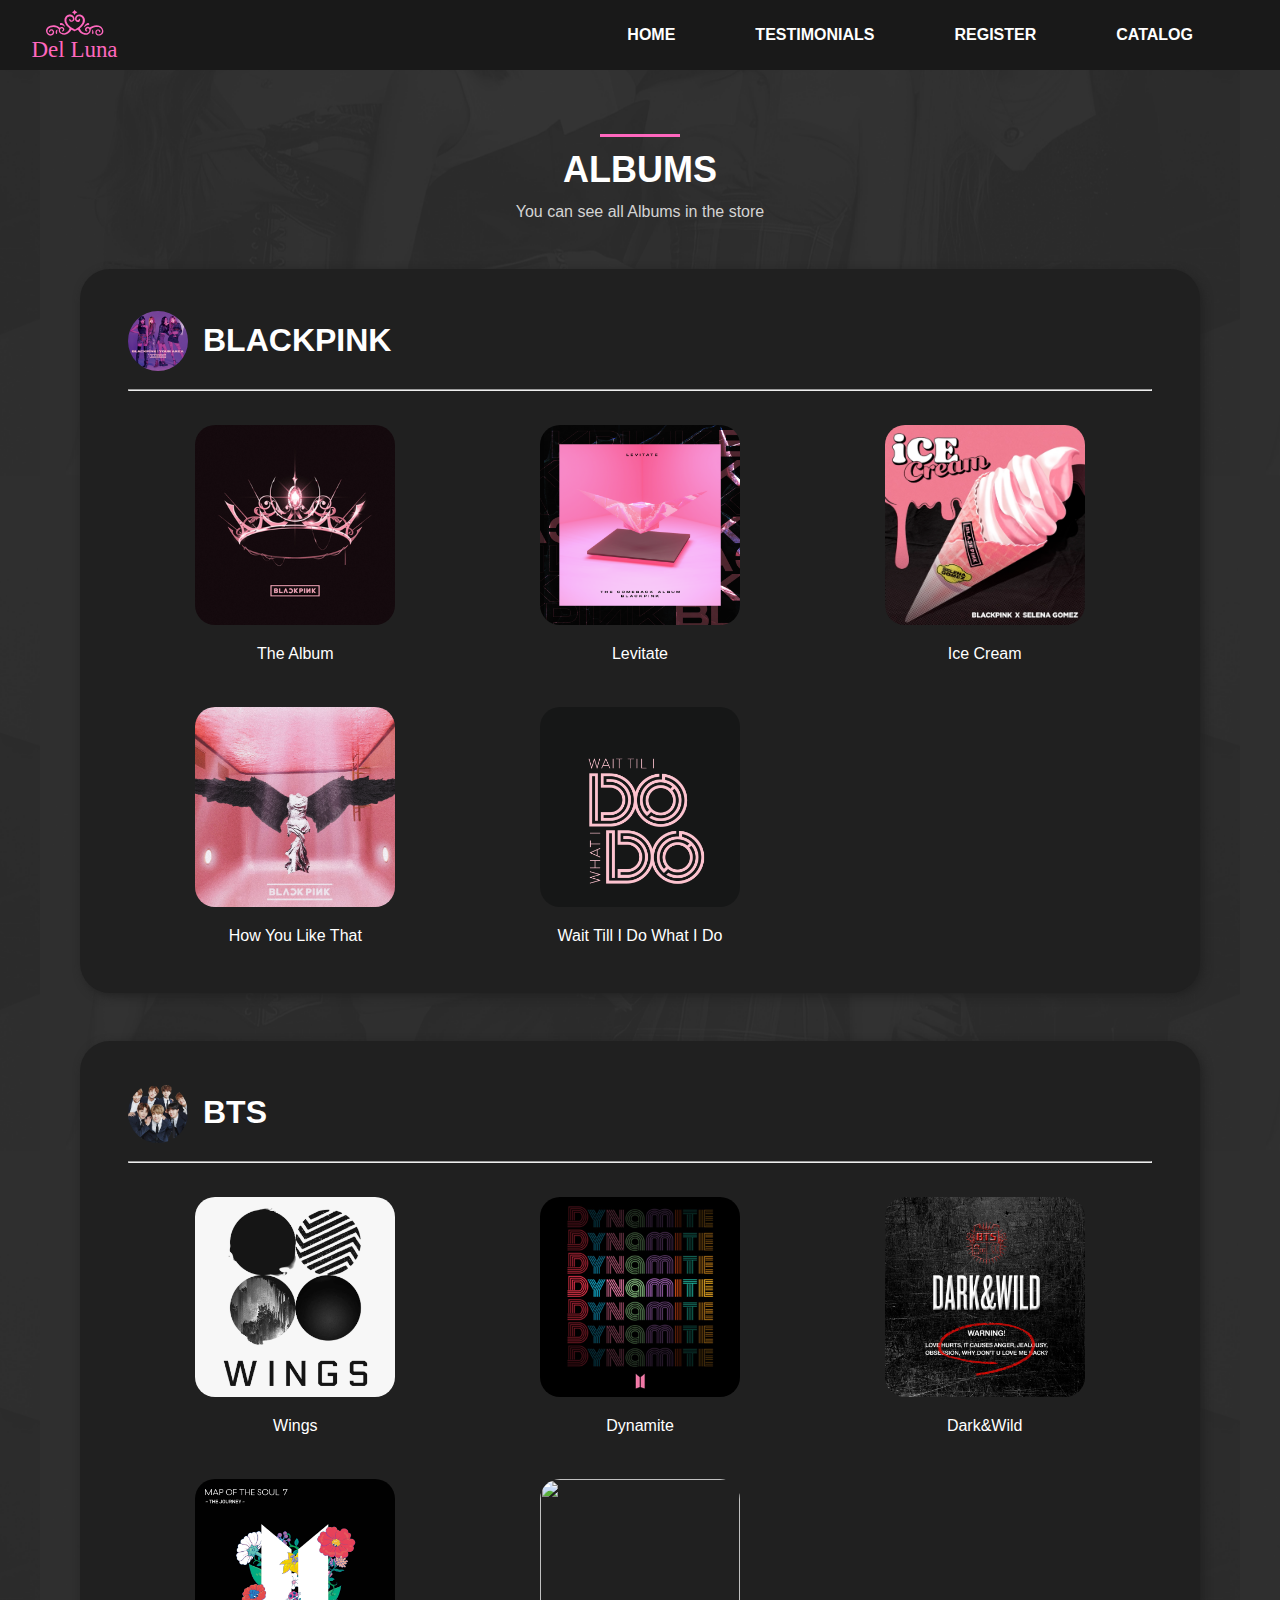
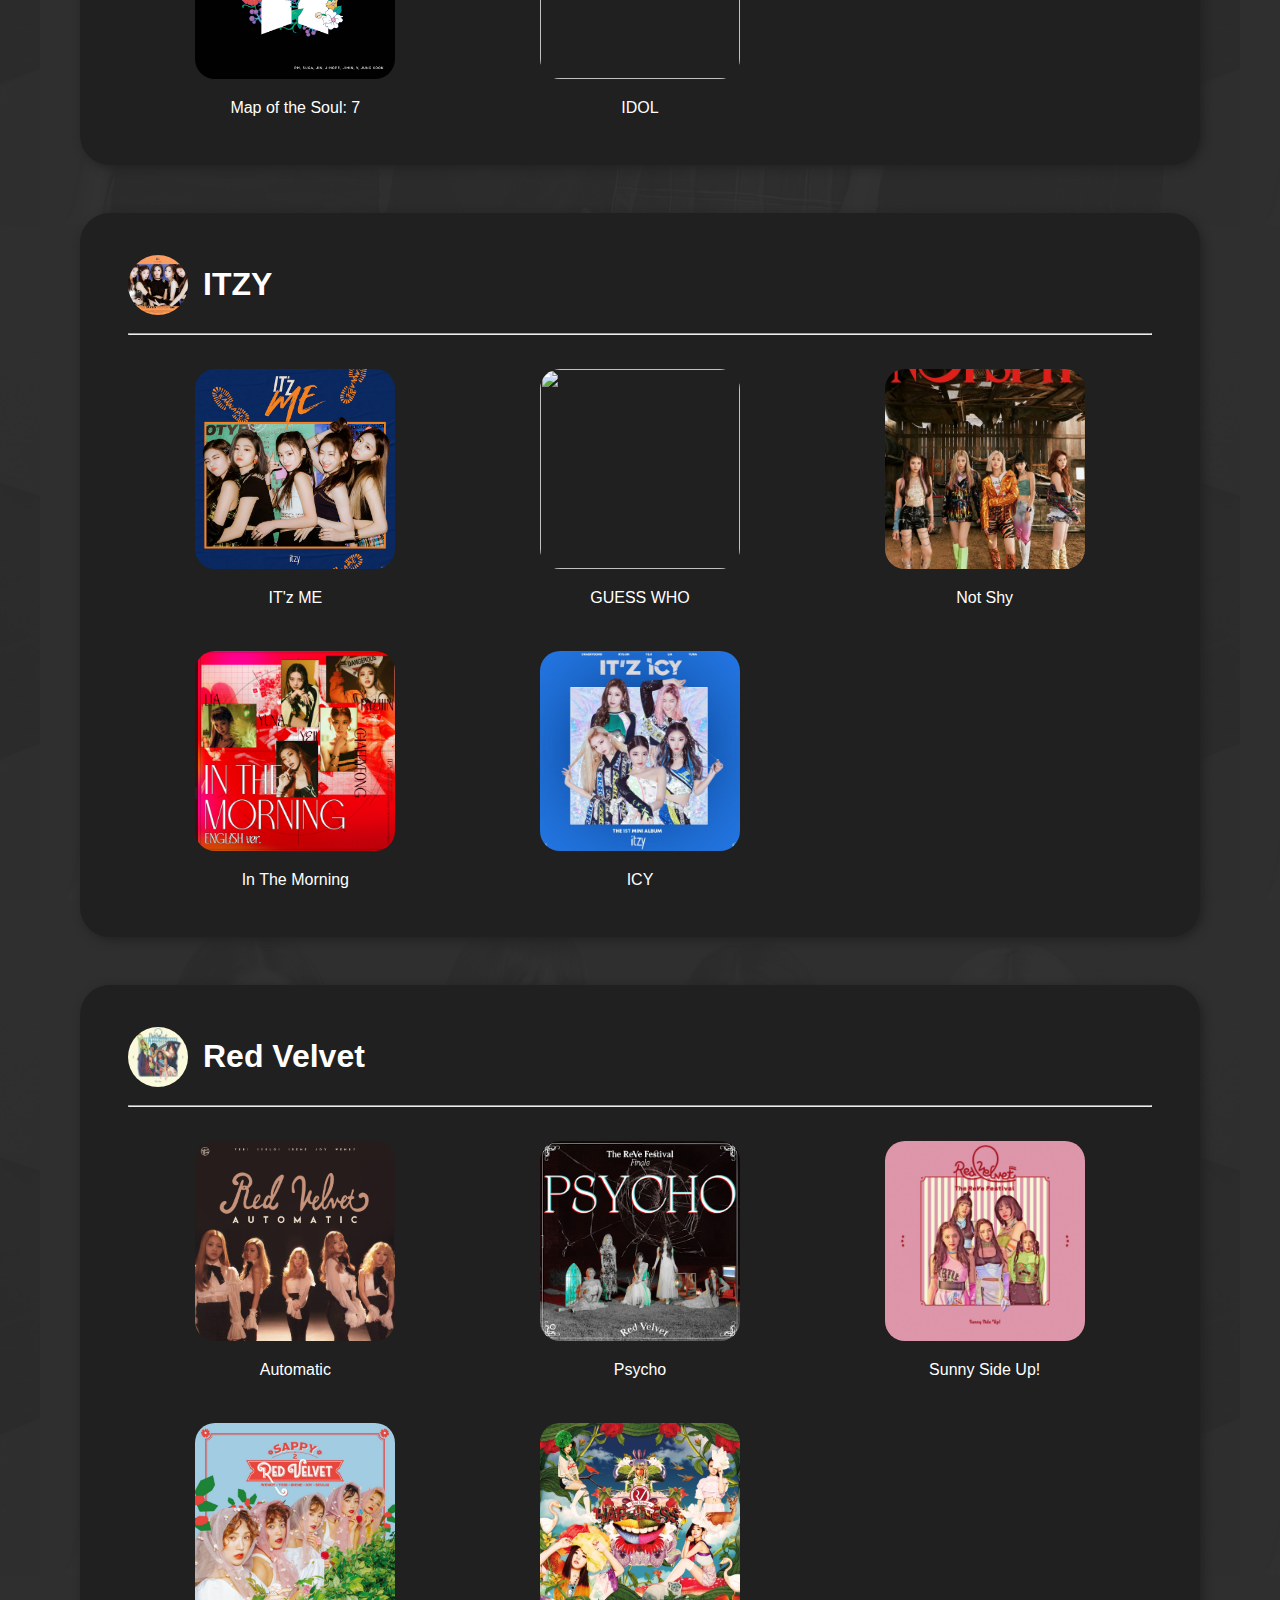
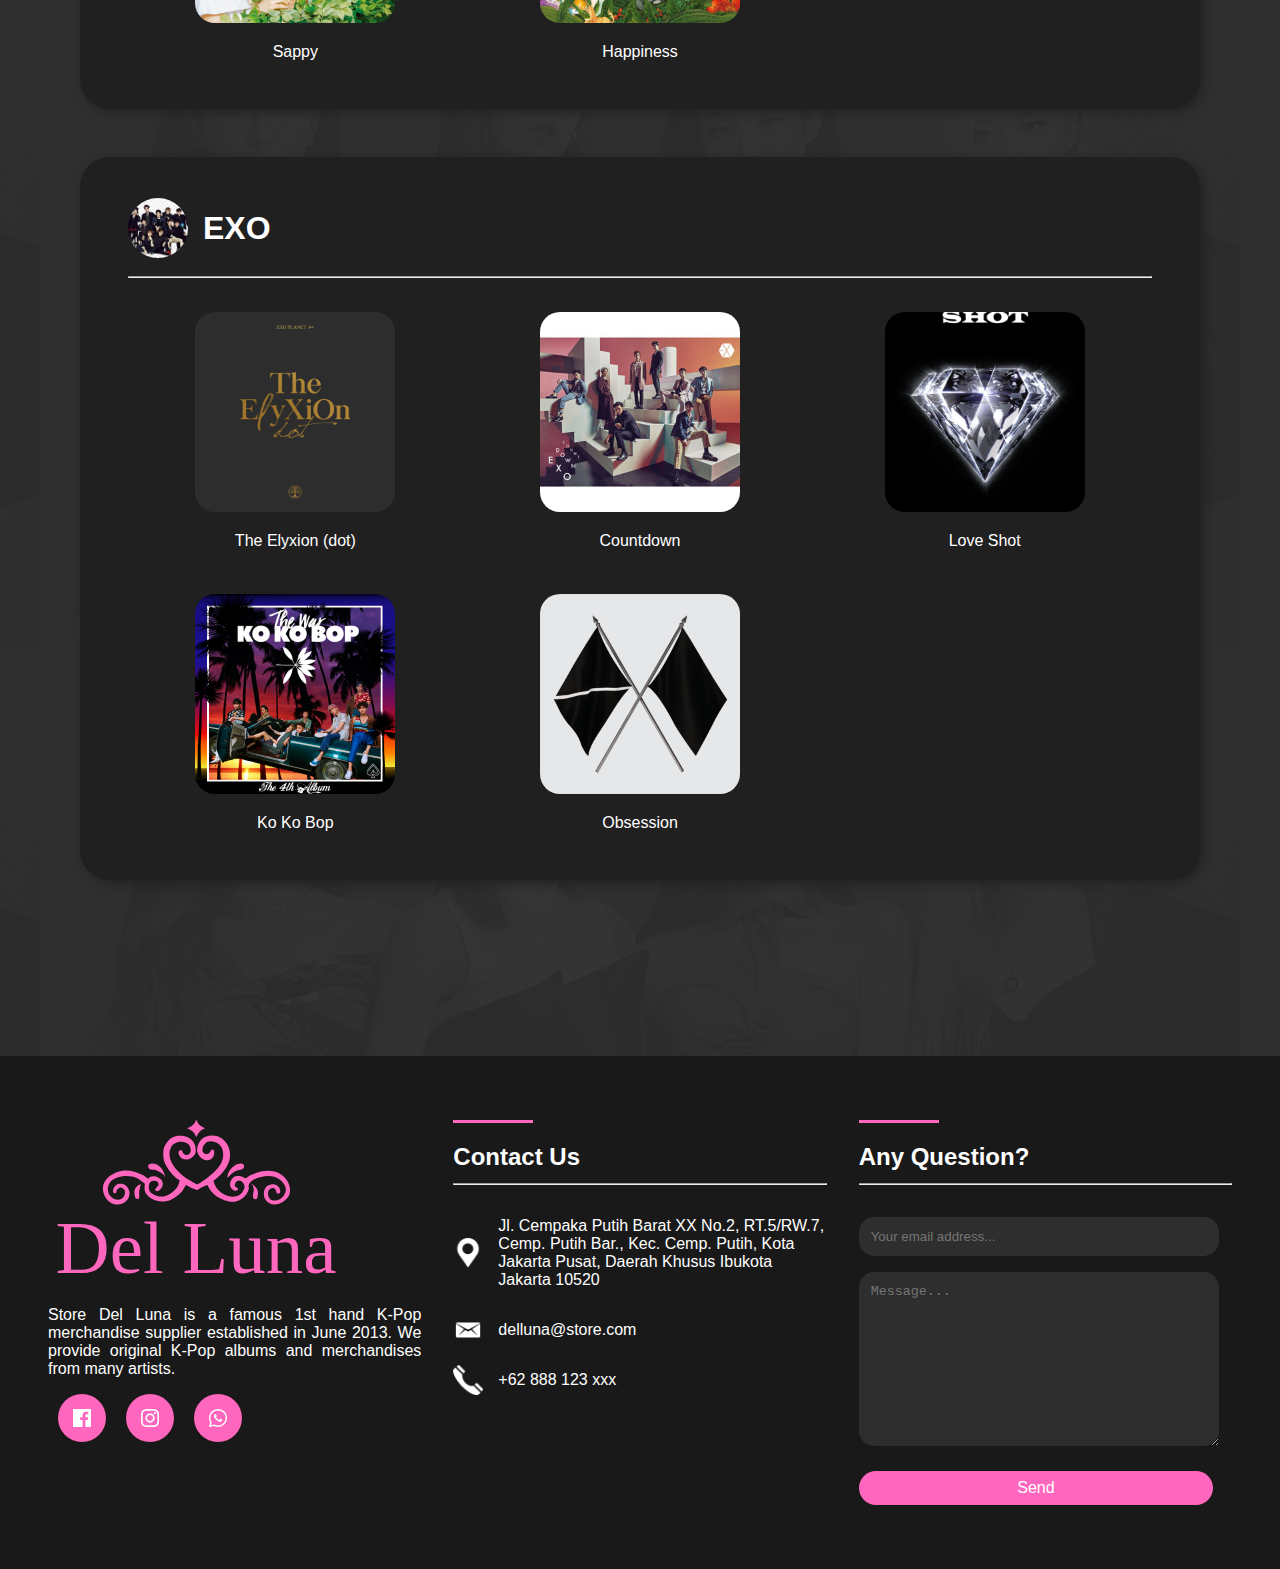
==== commit 5854231a: "change style slider" ====
--- a/pages/album.html
+++ b/pages/album.html
@@ -37,259 +37,263 @@
             </li>
         </ul>
     </div>
-    <div class="navbar">
-        <div class="navbar-left">
-            <a href="index.html">
-                <img src="../assets/logo/dellunawostore.svg" alt="">
-            </a>
-        </div>
-        <div class="navbar-right">
-            <div class="nav-content-md">
+
+    <div id="main-content">
+
+        <div class="navbar">
+            <div class="navbar-left">
+                <a href="index.html">
+                    <img src="../assets/logo/dellunawostore.svg" alt="">
+                </a>
+            </div>
+            <div class="navbar-right">
+                <div class="nav-content-md">
+                    <ul>
+                        <li><a href="index.html">HOME</a></li>
+                        <li><a href="testimonial.html">TESTIMONIALS</a></li>
+                        <li><a href="register.html">REGISTER</a></li>
+                        <li class="catalog">CATALOG
+                            <ul class="catalog-dropdown">
+                                <li class="album text-center"><a href="album.html">Albums</a></li>
+                                <li class="merchandise text-center"><a href="merchandise.html">Merchandise</a></li>
+                            </ul>
+                        </li>
+                    </ul>
+                </div>
+                <div class="nav-content-sm">
+                    <button class="btn-nav" onclick="showSidebar()">
+                        <div></div>
+                        <div></div>
+                        <div></div>
+                    </button>
+                </div>
+            </div>
+        </div>
+
+
+        <div class="album-section">
+            <div class="section-line"></div>
+            <h1 class="title">ALBUMS</h1>
+            <p class="subtitle">You can see all Albums in the store</p>
+
+            <div class="wrapper first-album">
+                <div class="album-head row">
+                    <img src="../assets/album/bp/bp cover 3.png" alt="" width="50px">
+                    <h1 class="text-white">BLACKPINK</h1>
+                </div>
+                <hr>
+                <div class="album-content row">
+                    <div class="img-wrap">
+                        <img src="../assets/album/bp/bp cover 1.png" alt="" class="album-hover">
+                        <p class="text-white">The Album</p>
+                    </div>
+                    <div class="img-wrap">
+                        <img src="../assets/album/bp/bp cover 4.png" alt="" class="album-hover">
+                        <p class="text-white">Levitate</p>
+                    </div>
+                    <div class="img-wrap">
+                        <img src="../assets/album/bp/bp cover 2.png" alt="" class="album-hover">
+                        <p class="text-white">Ice Cream</p>
+                    </div>
+                    <div class="img-wrap">
+                        <img src="../assets/album/bp/bp cover 6.png" alt="" class="album-hover">
+                        <p class="text-white">How You Like That</p>
+
+                    </div>
+                    <div class="img-wrap">
+                        <img src="../assets/album/bp/bp cover 5.png" alt="" class="album-hover">
+                        <p class="text-white">Wait Till I Do What I Do</p>
+                    </div>
+                </div>
+            </div>
+
+            <div class="wrapper">
+                <div class="album-head row">
+                    <img src="../assets/album/bts/bts prof.png" alt="" width="60px">
+                    <h1 class="text-white">BTS</h1>
+                </div>
+                <hr>
+                <div class="album-content row">
+                    <div class="img-wrap">
+                        <img src="../assets/album/bts/bts cover 2.png" alt="" class="album-hover">
+                        <p class="text-white">Wings</p>
+                    </div>
+                    <div class="img-wrap">
+                        <img src="../assets/album/bts/bts cover 4.png" alt="" class="album-hover">
+                        <p class="text-white">Dynamite</p>
+                    </div>
+                    <div class="img-wrap">
+                        <img src="../assets/album/bts/bts cover 5.png" alt="" class="album-hover">
+                        <p class="text-white">Dark&Wild</p>
+                    </div>
+                    <div class="img-wrap">
+                        <img src="../assets/album/bts/bts cover 6.png" alt="" class="album-hover">
+                        <p class="text-white">Map of the Soul: 7</p>
+                    </div>
+                    <div class="img-wrap">
+                        <img src="../assets/album/bts/bts cover3.png" alt="" class="album-hover">
+                        <p class="text-white">IDOL</p>
+                    </div>
+                </div>
+            </div>
+
+            <div class="wrapper">
+                <div class="album-head row">
+                    <img src="../assets/album/itzy/itzy 6.png" alt="" width="60px">
+                    <h1 class="text-white">ITZY</h1>
+                </div>
+                <hr>
+                <div class="album-content row">
+                    <div class="img-wrap">
+                        <img src="../assets/album/itzy/itzy 1.png" alt="" class="album-hover">
+                        <p class="text-white">IT'z ME</p>
+                    </div>
+                    <div class="img-wrap">
+                        <img src="../assets/album/itzy/itzy 3.png" alt="" class="album-hover">
+                        <p class="text-white">GUESS WHO</p>
+                    </div>
+                    <div class="img-wrap">
+                        <img src="../assets/album/itzy/itzy 4.png" alt="" class="album-hover">
+                        <p class="text-white">Not Shy</p>
+                    </div>
+                    <div class="img-wrap">
+                        <img src="../assets/album/itzy/itzy 5.png" alt="" class="album-hover">
+                        <p class="text-white">In The Morning</p>
+                    </div>
+                    <div class="img-wrap">
+                        <img src="../assets/album/itzy/itzy 2.png" alt="" class="album-hover">
+                        <p class="text-white">ICY</p>
+                    </div>
+                </div>
+            </div>
+
+            <div class="wrapper">
+                <div class="album-head row">
+                    <img src="../assets/album/red velvet/red velvet 1.png" alt="" width="60px">
+                    <h1 class="text-white">Red Velvet</h1>
+                </div>
+                <hr>
+                <div class="album-content row">
+                    <div class="img-wrap">
+                        <img src="../assets/album/red velvet/red velvet 2.png" alt="" class="album-hover">
+                        <p class="text-white">Automatic</p>
+                    </div>
+                    <div class="img-wrap">
+                        <img src="../assets/album/red velvet/red velvet 3.png" alt="" class="album-hover">
+                        <p class="text-white">Psycho</p>
+                    </div>
+                    <div class="img-wrap">
+                        <img src="../assets/album/red velvet/red velvet 4.png" alt="" class="album-hover">
+                        <p class="text-white">Sunny Side Up!</p>
+                    </div>
+                    <div class="img-wrap">
+                        <img src="../assets/album/red velvet/red velvet 5.png" alt="" class="album-hover">
+                        <p class="text-white">Sappy</p>
+                    </div>
+                    <div class="img-wrap">
+                        <img src="../assets/album/red velvet/red velvet 6.png" alt="" class="album-hover">
+                        <p class="text-white">Happiness</p>
+                    </div>
+                </div>
+            </div>
+
+            <div class="wrapper">
+                <div class="album-head row">
+                    <img src="../assets/album/exo/exo profile.jpg" alt="" width="60px">
+                    <h1 class="text-white">EXO</h1>
+                </div>
+                <hr>
+                <div class="album-content row">
+                    <div class="img-wrap">
+                        <img class="album-hover" src="../assets/album/exo/exo temp.png" alt="">
+                        <p class="text-white">The Elyxion (dot)</p>
+                    </div>
+                    <div class="img-wrap">
+                        <img src="../assets/album/exo/exo 3.png" alt="" class="album-hover">
+                        <p class="text-white">Countdown</p>
+                    </div>
+                    <div class="img-wrap">
+                        <img src="../assets/album/exo/exo 4.png" alt="" class="album-hover">
+                        <p class="text-white">Love Shot</p>
+                    </div>
+                    <div class="img-wrap">
+                        <img src="../assets/album/exo/exo 5.png" alt="" class="album-hover">
+                        <p class="text-white">Ko Ko Bop</p>
+                    </div>
+                    <div class="img-wrap">
+                        <img src="../assets/album/exo/exo 1.png" alt="" class="album-hover">
+                        <p class="text-white">Obsession</p>
+                    </div>
+                </div>
+            </div>
+
+        </div>
+
+
+        <div class="footer row">
+            <div class="footer-left">
+                <img src="../assets/logo/logofitdelluna.svg" alt="">
+                <p class="text-white footer-about">Store Del Luna is a famous 1st hand K-Pop merchandise supplier
+                    established in June
+                    2013. We provide original K-Pop albums and merchandises from many artists.</p>
+                <div class="sosmed">
+                    <a href="">
+                        <img src="../assets/sosmed/facebook.svg" alt="" class="img-white sosmed-icon">
+                    </a>
+                    <a href="">
+                        <img src="../assets/sosmed/instagram.svg" alt="" class="img-white sosmed-icon">
+                    </a>
+                    <a href="">
+                        <img src="../assets/sosmed/whatsapp.svg" alt="" class="img-white sosmed-icon">
+                    </a>
+                </div>
+            </div>
+            <div class="footer-middle">
+                <div class="section-line"></div>
+                <h2 class="text-white">Contact Us</h2>
+                <hr>
                 <ul>
-                    <li><a href="index.html">HOME</a></li>
-                    <li><a href="testimonial.html">TESTIMONIALS</a></li>
-                    <li><a href="register.html">REGISTER</a></li>
-                    <li class="catalog">CATALOG
-                        <ul class="catalog-dropdown">
-                            <li class="album text-center"><a href="album.html">Albums</a></li>
-                            <li class="merchandise text-center"><a href="merchandise.html">Merchandise</a></li>
-                        </ul>
+                    <li>
+                        <div class="row">
+                            <img src="../assets/contact/location.png" alt="" class="img-white icon">
+                            <p class="text-white">Jl. Cempaka Putih Barat XX No.2, RT.5/RW.7, Cemp. Putih Bar., Kec.
+                                Cemp.
+                                Putih, Kota Jakarta Pusat, Daerah Khusus Ibukota Jakarta 10520</p>
+                        </div>
+                    </li>
+                    <li>
+                        <div class="row">
+                            <img src="../assets/contact/email.png" alt="" class="img-white icon">
+                            <p class="text-white">delluna@store.com</p>
+                        </div>
+                    </li>
+                    <li>
+                        <div class="row">
+                            <img src="../assets/contact/phone.png" alt="" class="img-white icon">
+                            <p class="text-white">+62 888 123 xxx</p>
+                        </div>
                     </li>
                 </ul>
             </div>
-            <div class="nav-content-sm">
-                <button class="btn-nav" onclick="showSidebar()">
-                    <div></div>
-                    <div></div>
-                    <div></div>
-                </button>
+            <div class="footer-right">
+                <div class="section-line"></div>
+                <h2 class="text-white">Any Question?</h2>
+                <hr>
+                <div class="form-wrapper">
+                    <div class="footer-form">
+                        <input class="custom-input text-white" type="email" placeholder="Your email address...">
+                    </div>
+                    <div class="footer-form">
+                        <textarea class="custom-input text-white" name="" id="" cols="30" rows="10"
+                            placeholder="Message..."></textarea>
+                    </div>
+                    <div class="submit-wraper">
+                        <button class="submit-message text-white" type="button" onclick="sendMessage()">Send</button>
+                    </div>
+                </div>
             </div>
         </div>
     </div>
-
-
-    <div class="album-section">
-        <div class="section-line"></div>
-        <h1 class="title">ALBUMS</h1>
-        <p class="subtitle">You can see all Albums in the store</p>
-
-        <div class="wrapper first-album">
-            <div class="album-head row">
-                <img src="../assets/album/bp/bp cover 3.png" alt="" width="50px">
-                <h1 class="text-white">BLACKPINK</h1>
-            </div>
-            <hr>
-            <div class="album-content row">
-                <div class="img-wrap">
-                    <img src="../assets/album/bp/bp cover 1.png" alt="" class="album-hover">
-                    <p class="text-white">The Album</p>
-                </div>
-                <div class="img-wrap">
-                    <img src="../assets/album/bp/bp cover 4.png" alt="" class="album-hover">
-                    <p class="text-white">Levitate</p>
-                </div>
-                <div class="img-wrap">
-                    <img src="../assets/album/bp/bp cover 2.png" alt="" class="album-hover">
-                    <p class="text-white">Ice Cream</p>
-                </div>
-                <div class="img-wrap">
-                    <img src="../assets/album/bp/bp cover 6.png" alt="" class="album-hover">
-                    <p class="text-white">How You Like That</p>
-
-                </div>
-                <div class="img-wrap">
-                    <img src="../assets/album/bp/bp cover 5.png" alt="" class="album-hover">
-                    <p class="text-white">Wait Till I Do What I Do</p>
-                </div>
-            </div>
-        </div>
-
-        <div class="wrapper">
-            <div class="album-head row">
-                <img src="../assets/album/bts/bts prof.png" alt="" width="60px">
-                <h1 class="text-white">BTS</h1>
-            </div>
-            <hr>
-            <div class="album-content row">
-                <div class="img-wrap">
-                    <img src="../assets/album/bts/bts cover 2.png" alt="" class="album-hover">
-                    <p class="text-white">Wings</p>
-                </div>
-                <div class="img-wrap">
-                    <img src="../assets/album/bts/bts cover 4.png" alt="" class="album-hover">
-                    <p class="text-white">Dynamite</p>
-                </div>
-                <div class="img-wrap">
-                    <img src="../assets/album/bts/bts cover 5.png" alt="" class="album-hover">
-                    <p class="text-white">Dark&Wild</p>
-                </div>
-                <div class="img-wrap">
-                    <img src="../assets/album/bts/bts cover 6.png" alt="" class="album-hover">
-                    <p class="text-white">Map of the Soul: 7</p>
-                </div>
-                <div class="img-wrap">
-                    <img src="../assets/album/bts/bts cover3.png" alt="" class="album-hover">
-                    <p class="text-white">IDOL</p>
-                </div>
-            </div>
-        </div>
-
-        <div class="wrapper">
-            <div class="album-head row">
-                <img src="../assets/album/itzy/itzy 6.png" alt="" width="60px">
-                <h1 class="text-white">ITZY</h1>
-            </div>
-            <hr>
-            <div class="album-content row">
-                <div class="img-wrap">
-                    <img src="../assets/album/itzy/itzy 1.png" alt="" class="album-hover">
-                    <p class="text-white">IT'z ME</p>
-                </div>
-                <div class="img-wrap">
-                    <img src="../assets/album/itzy/itzy 3.png" alt="" class="album-hover">
-                    <p class="text-white">GUESS WHO</p>
-                </div>
-                <div class="img-wrap">
-                    <img src="../assets/album/itzy/itzy 4.png" alt="" class="album-hover">
-                    <p class="text-white">Not Shy</p>
-                </div>
-                <div class="img-wrap">
-                    <img src="../assets/album/itzy/itzy 5.png" alt="" class="album-hover">
-                    <p class="text-white">In The Morning</p>
-                </div>
-                <div class="img-wrap">
-                    <img src="../assets/album/itzy/itzy 2.png" alt="" class="album-hover">
-                    <p class="text-white">ICY</p>
-                </div>
-            </div>
-        </div>
-
-        <div class="wrapper">
-            <div class="album-head row">
-                <img src="../assets/album/red velvet/red velvet 1.png" alt="" width="60px">
-                <h1 class="text-white">Red Velvet</h1>
-            </div>
-            <hr>
-            <div class="album-content row">
-                <div class="img-wrap">
-                    <img src="../assets/album/red velvet/red velvet 2.png" alt="" class="album-hover">
-                    <p class="text-white">Automatic</p>
-                </div>
-                <div class="img-wrap">
-                    <img src="../assets/album/red velvet/red velvet 3.png" alt="" class="album-hover">
-                    <p class="text-white">Psycho</p>
-                </div>
-                <div class="img-wrap">
-                    <img src="../assets/album/red velvet/red velvet 4.png" alt="" class="album-hover">
-                    <p class="text-white">Sunny Side Up!</p>
-                </div>
-                <div class="img-wrap">
-                    <img src="../assets/album/red velvet/red velvet 5.png" alt="" class="album-hover">
-                    <p class="text-white">Sappy</p>
-                </div>
-                <div class="img-wrap">
-                    <img src="../assets/album/red velvet/red velvet 6.png" alt="" class="album-hover">
-                    <p class="text-white">Happiness</p>
-                </div>
-            </div>
-        </div>
-
-        <div class="wrapper">
-            <div class="album-head row">
-                <img src="../assets/album/exo/exo profile.jpg" alt="" width="60px">
-                <h1 class="text-white">EXO</h1>
-            </div>
-            <hr>
-            <div class="album-content row">
-                <div class="img-wrap">
-                    <img class="album-hover" src="../assets/album/exo/exo temp.png" alt="">
-                    <p class="text-white">The Elyxion (dot)</p>
-                </div>
-                <div class="img-wrap">
-                    <img src="../assets/album/exo/exo 3.png" alt="" class="album-hover">
-                    <p class="text-white">Countdown</p>
-                </div>
-                <div class="img-wrap">
-                    <img src="../assets/album/exo/exo 4.png" alt="" class="album-hover">
-                    <p class="text-white">Love Shot</p>
-                </div>
-                <div class="img-wrap">
-                    <img src="../assets/album/exo/exo 5.png" alt="" class="album-hover">
-                    <p class="text-white">Ko Ko Bop</p>
-                </div>
-                <div class="img-wrap">
-                    <img src="../assets/album/exo/exo 1.png" alt="" class="album-hover">
-                    <p class="text-white">Obsession</p>
-                </div>
-            </div>
-        </div>
-
-    </div>
-
-
-    <div class="footer row">
-        <div class="footer-left">
-            <img src="../assets/logo/logofitdelluna.svg" alt="">
-            <p class="text-white footer-about">Store Del Luna is a famous 1st hand K-Pop merchandise supplier
-                established in June
-                2013. We provide original K-Pop albums and merchandises from many artists.</p>
-            <div class="sosmed">
-                <a href="">
-                    <img src="../assets/sosmed/facebook.svg" alt="" class="img-white sosmed-icon">
-                </a>
-                <a href="">
-                    <img src="../assets/sosmed/instagram.svg" alt="" class="img-white sosmed-icon">
-                </a>
-                <a href="">
-                    <img src="../assets/sosmed/whatsapp.svg" alt="" class="img-white sosmed-icon">
-                </a>
-            </div>
-        </div>
-        <div class="footer-middle">
-            <div class="section-line"></div>
-            <h2 class="text-white">Contact Us</h2>
-            <hr>
-            <ul>
-                <li>
-                    <div class="row">
-                        <img src="../assets/contact/location.png" alt="" class="img-white icon">
-                        <p class="text-white">Jl. Cempaka Putih Barat XX No.2, RT.5/RW.7, Cemp. Putih Bar., Kec. Cemp.
-                            Putih, Kota Jakarta Pusat, Daerah Khusus Ibukota Jakarta 10520</p>
-                    </div>
-                </li>
-                <li>
-                    <div class="row">
-                        <img src="../assets/contact/email.png" alt="" class="img-white icon">
-                        <p class="text-white">delluna@store.com</p>
-                    </div>
-                </li>
-                <li>
-                    <div class="row">
-                        <img src="../assets/contact/phone.png" alt="" class="img-white icon">
-                        <p class="text-white">+62 888 123 xxx</p>
-                    </div>
-                </li>
-            </ul>
-        </div>
-        <div class="footer-right">
-            <div class="section-line"></div>
-            <h2 class="text-white">Any Question?</h2>
-            <hr>
-            <div class="form-wrapper">
-                <div class="footer-form">
-                    <input class="custom-input text-white" type="email" placeholder="Your email address...">
-                </div>
-                <div class="footer-form">
-                    <textarea class="custom-input text-white" name="" id="" cols="30" rows="10"
-                        placeholder="Message..."></textarea>
-                </div>
-                <div class="submit-wraper">
-                    <button class="submit-message text-white" type="button" onclick="sendMessage()">Send</button>
-                </div>
-            </div>
-        </div>
-    </div>
-
 </body>
 
 </html>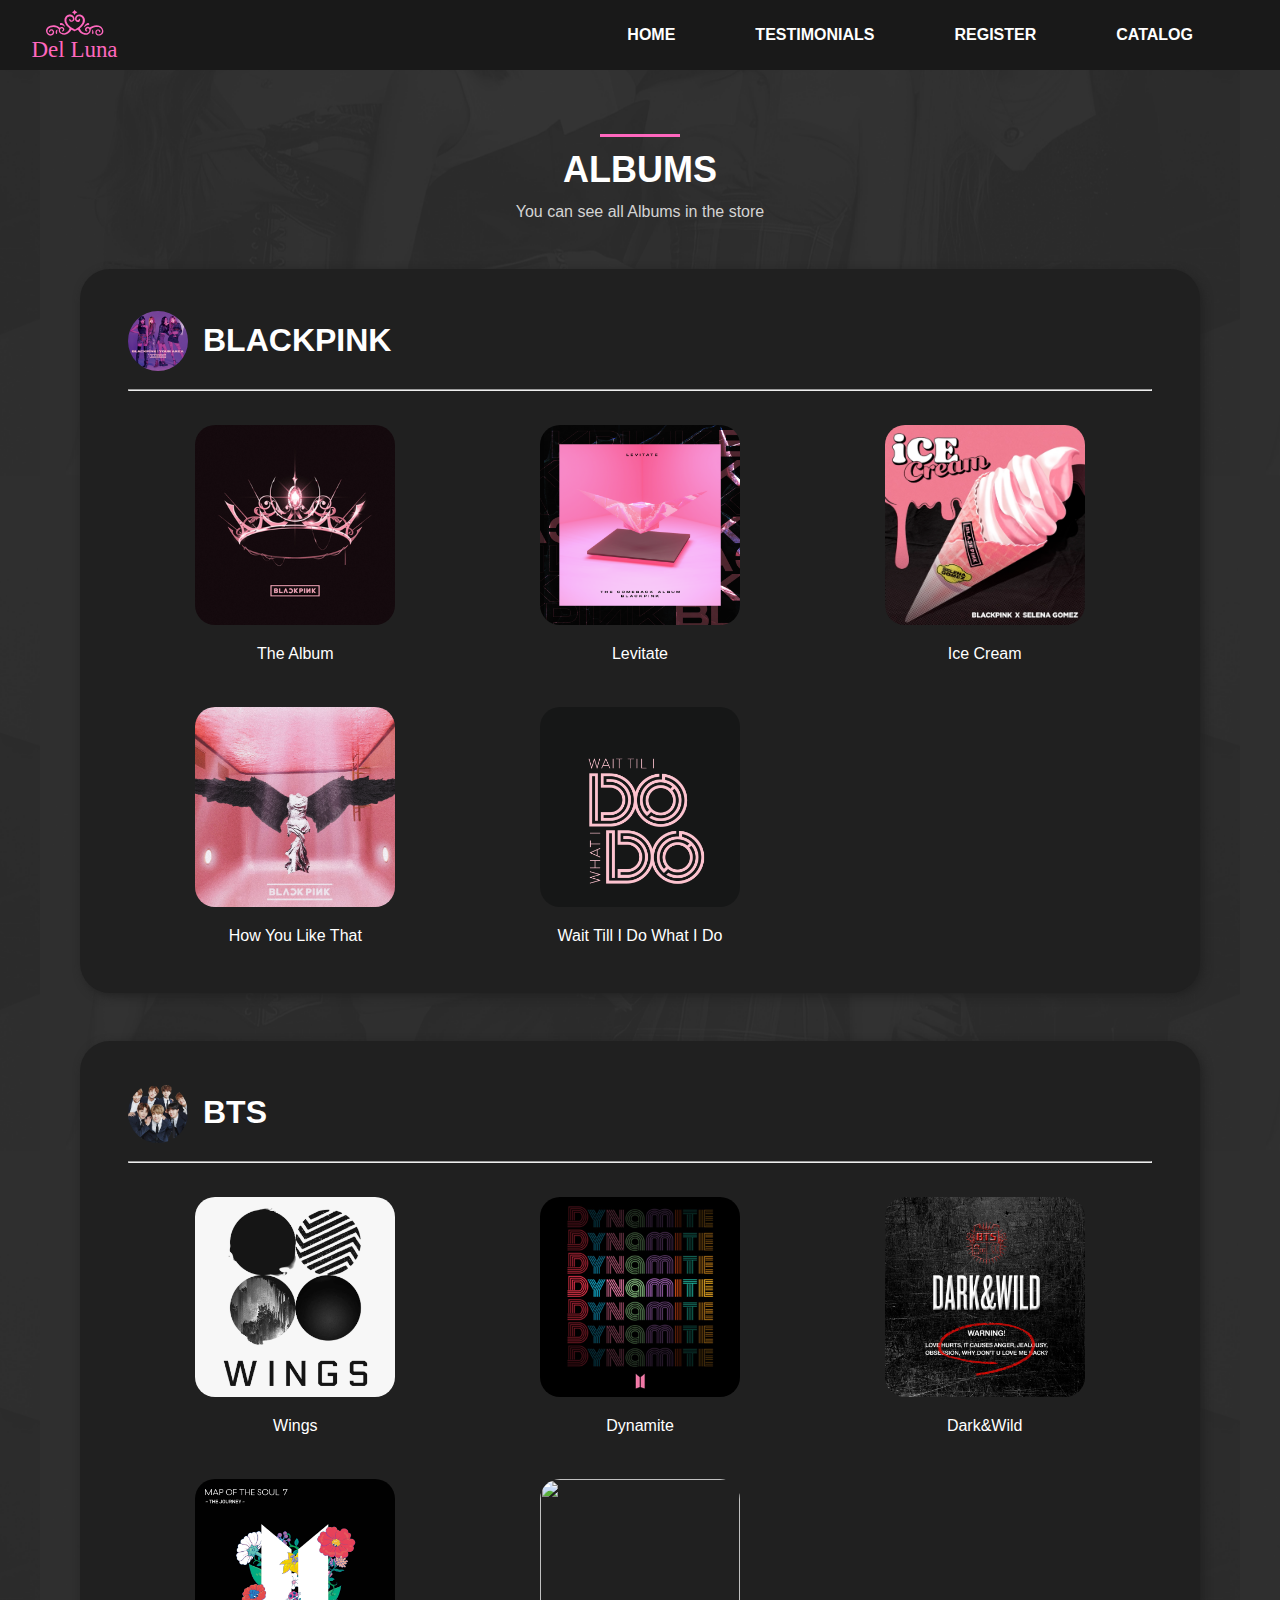
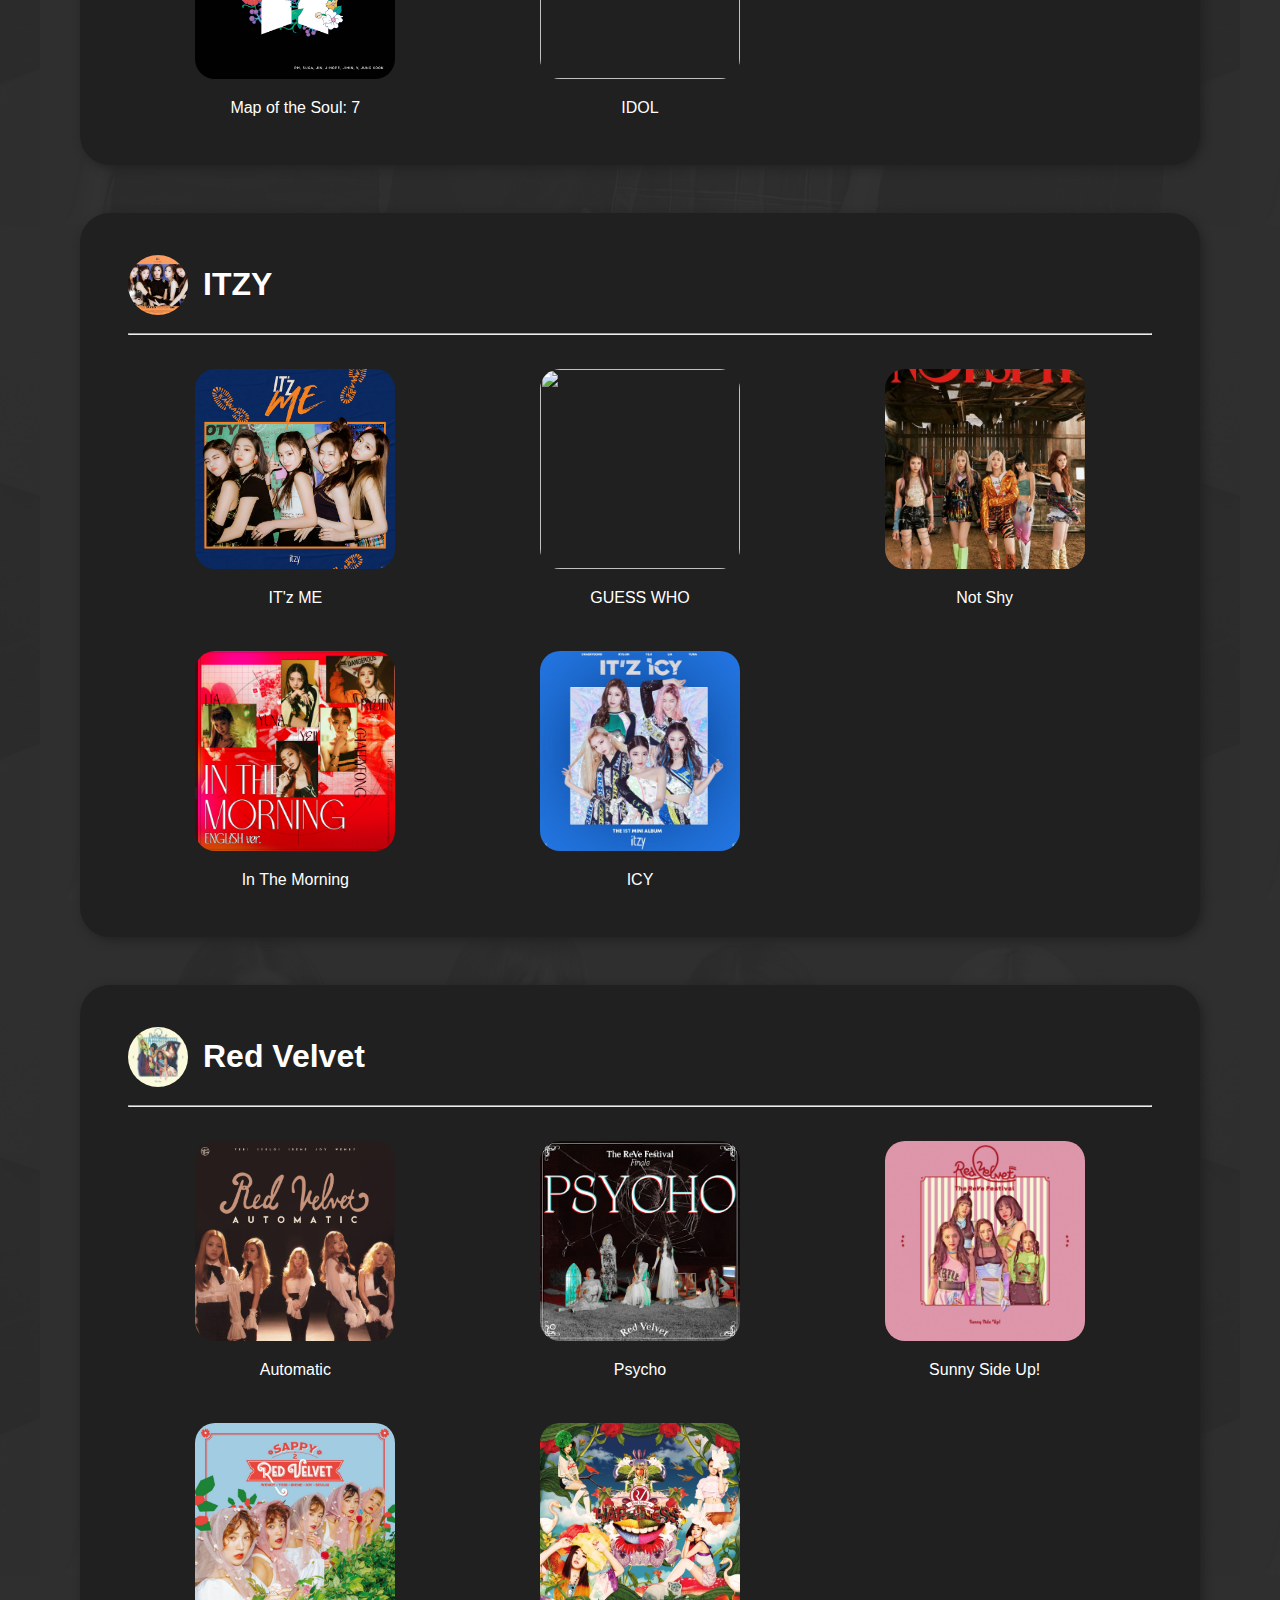
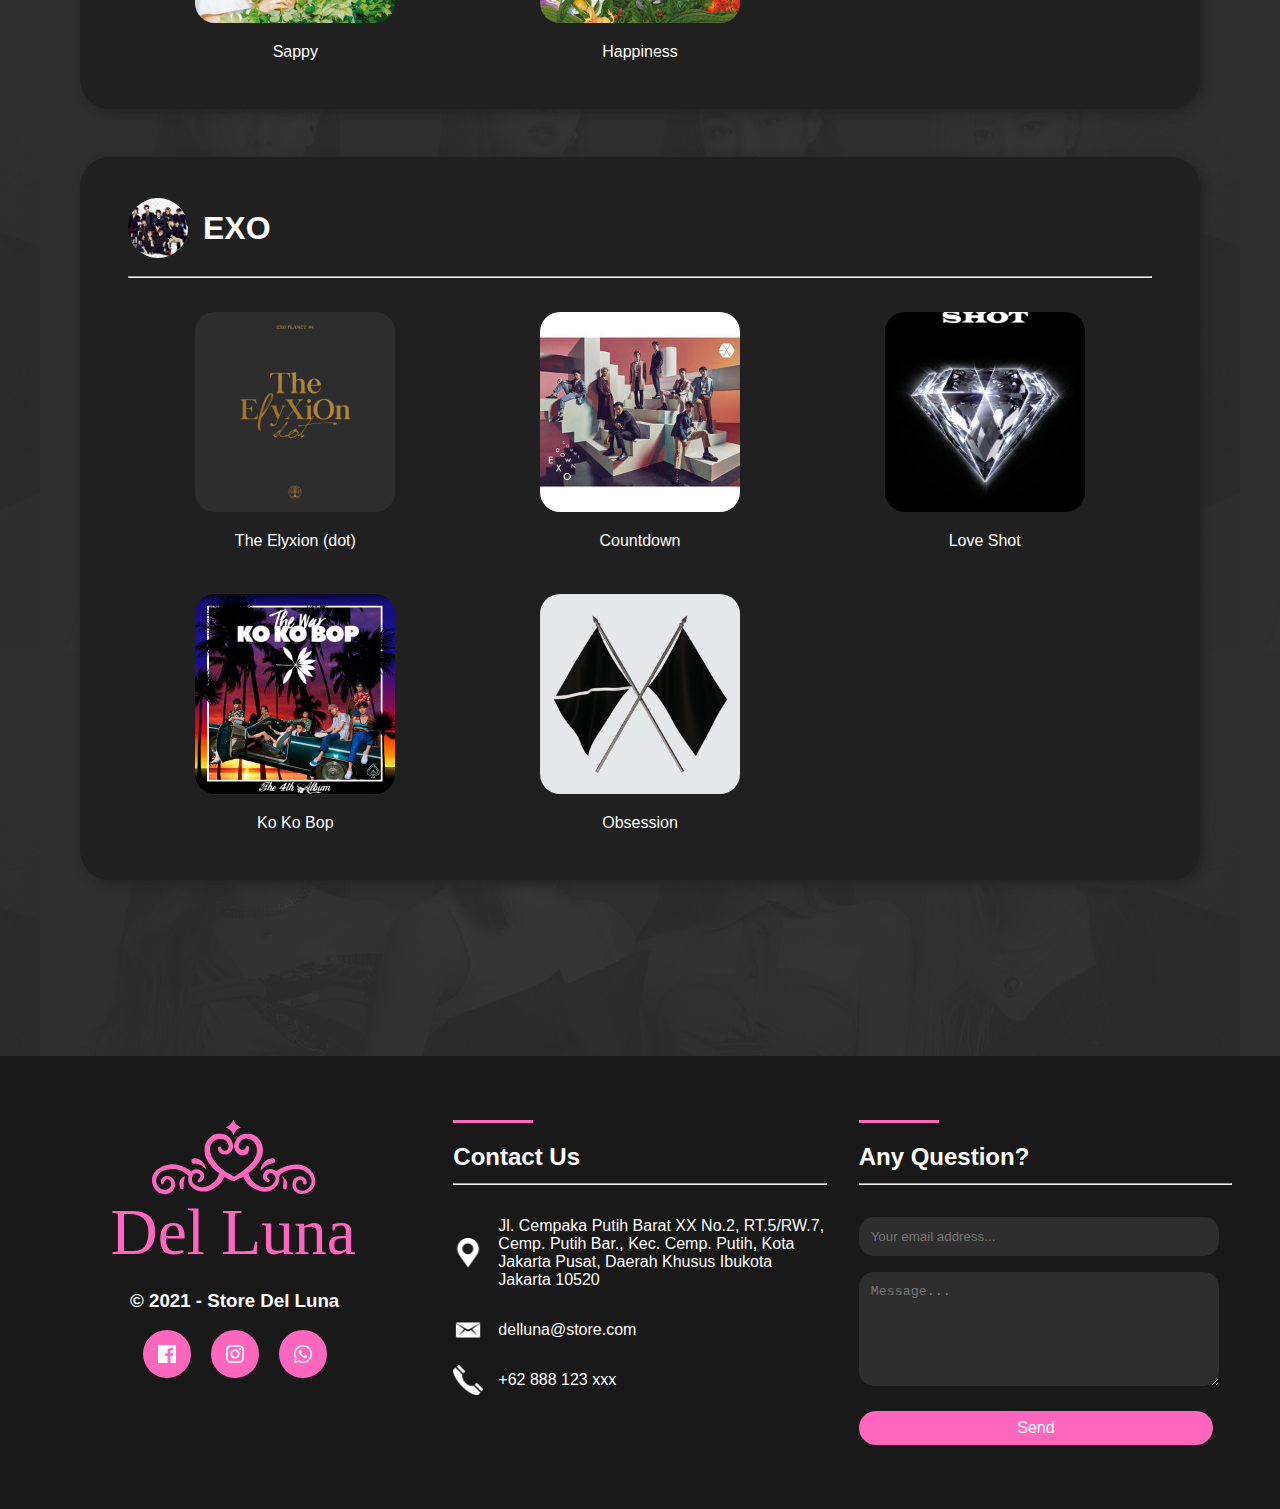
==== commit 4b498846: "benerin footer & tambain about" ====
--- a/pages/album.html
+++ b/pages/album.html
@@ -233,9 +233,7 @@
         <div class="footer row">
             <div class="footer-left">
                 <img src="../assets/logo/logofitdelluna.svg" alt="">
-                <p class="text-white footer-about">Store Del Luna is a famous 1st hand K-Pop merchandise supplier
-                    established in June
-                    2013. We provide original K-Pop albums and merchandises from many artists.</p>
+                <h3 class="text-white footer-about"> &copy; 2021 - Store Del Luna</h3>
                 <div class="sosmed">
                     <a href="">
                         <img src="../assets/sosmed/facebook.svg" alt="" class="img-white sosmed-icon">
@@ -248,6 +246,7 @@
                     </a>
                 </div>
             </div>
+
             <div class="footer-middle">
                 <div class="section-line"></div>
                 <h2 class="text-white">Contact Us</h2>
@@ -275,6 +274,7 @@
                     </li>
                 </ul>
             </div>
+
             <div class="footer-right">
                 <div class="section-line"></div>
                 <h2 class="text-white">Any Question?</h2>
@@ -284,11 +284,11 @@
                         <input class="custom-input text-white" type="email" placeholder="Your email address...">
                     </div>
                     <div class="footer-form">
-                        <textarea class="custom-input text-white" name="" id="" cols="30" rows="10"
+                        <textarea class="custom-input text-white" name="" id="" cols="30" rows="6"
                             placeholder="Message..."></textarea>
                     </div>
                     <div class="submit-wraper">
-                        <button class="submit-message text-white" type="button" onclick="sendMessage()">Send</button>
+                        <button class="submit-message text-white" type="submit">Send</button>
                     </div>
                 </div>
             </div>
